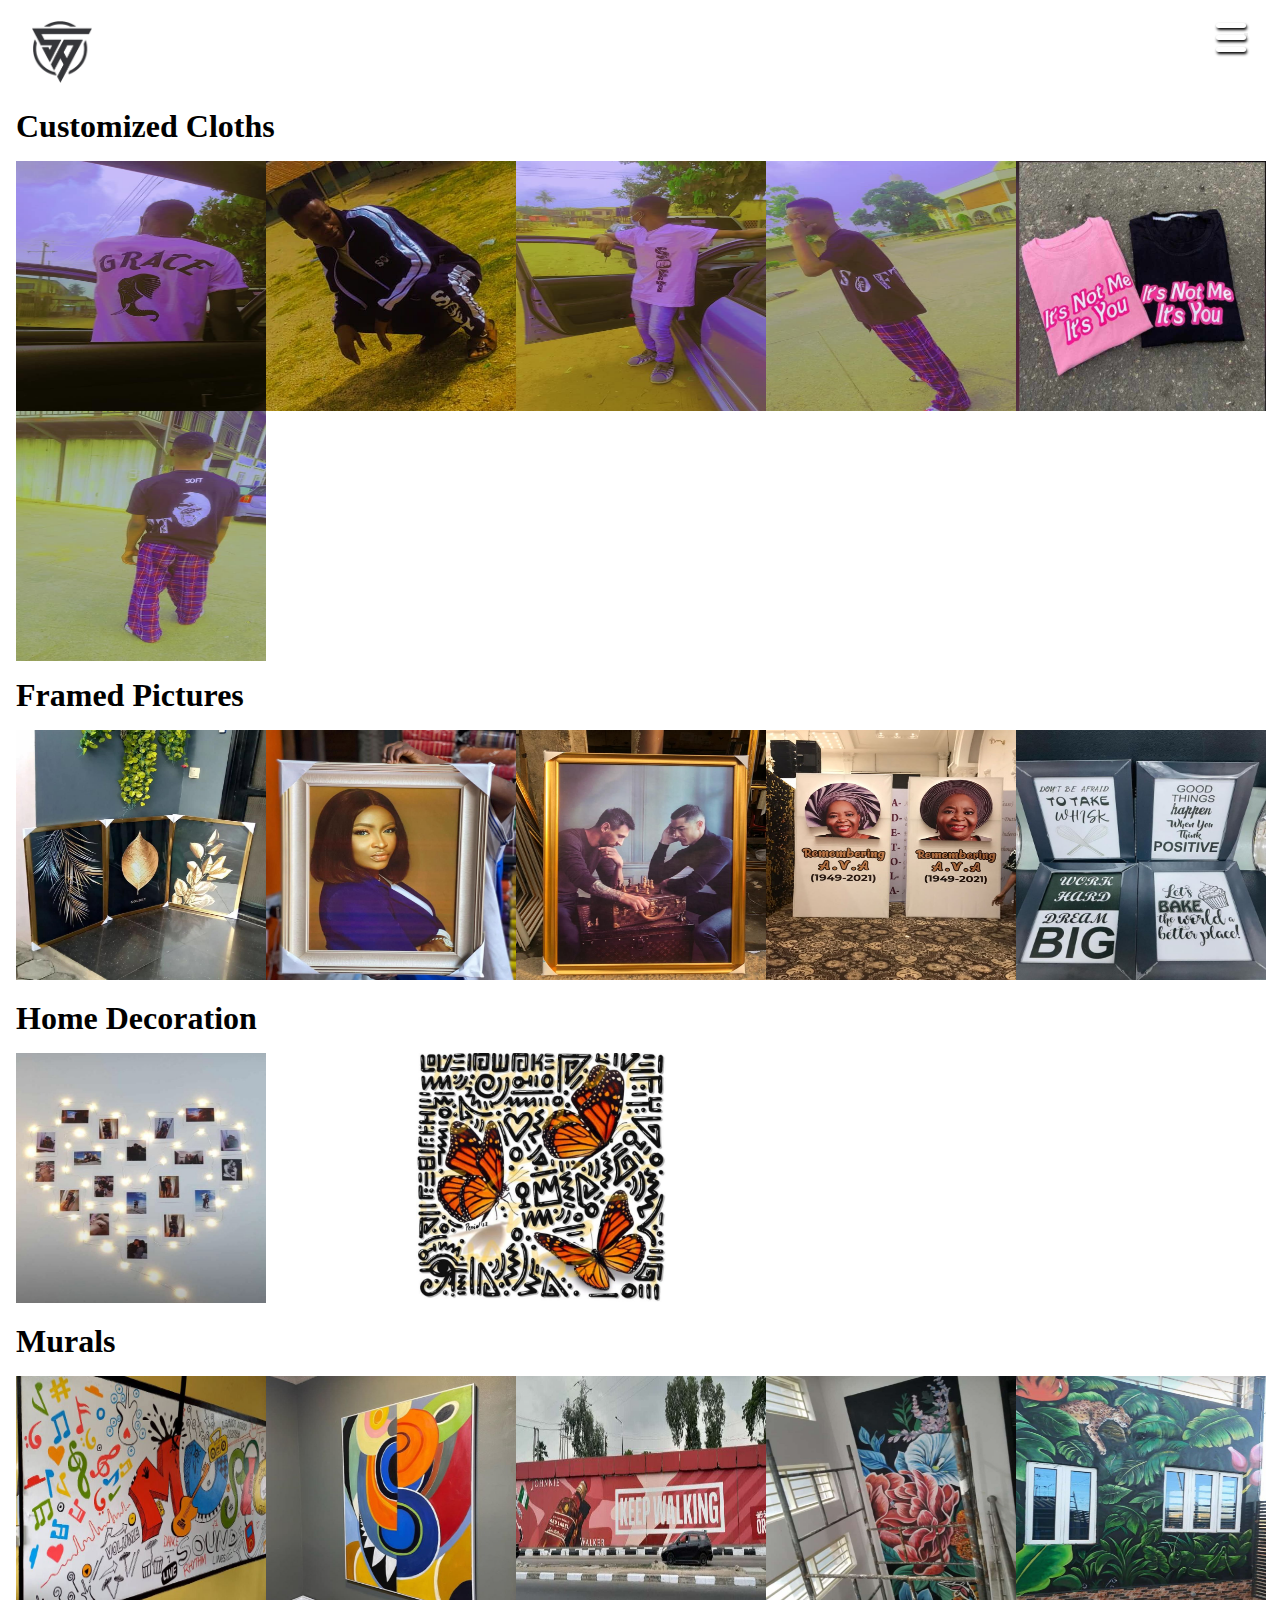
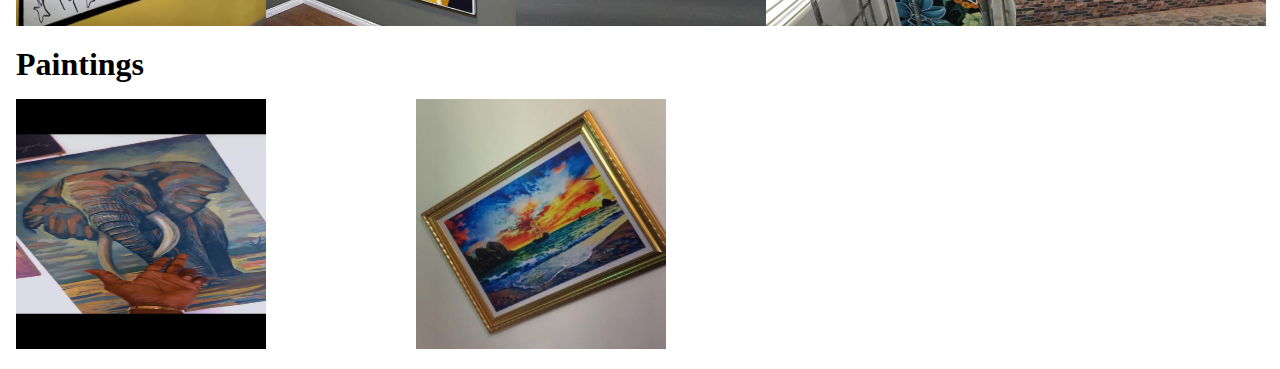
==== shop.html @ 71cc6d99 "Soft Art Landing Page" ====
<!DOCTYPE html>
<html lang="en">
<head>
    <meta charset="UTF-8">
    <meta name="viewport" content="width=device-width, initial-scale=1.0">
    <meta name="keywords" content="Soft art" />
    <meta name="description" content="An art landing page" />
    <meta name="author" content="Code Earl" />
    <link rel="stylesheet" href="https://cdn.jsdelivr.net/npm/@splidejs/splide@4.1.4/dist/css/splide.min.css">
    <link rel="stylesheet" href="style.css">
    <link rel="stylesheet" href="nav.css">
    <title>Shop</title>
</head>
<body>
    <header>
        <div class="nav-header">
            <a title="logo" href="index.html">
                <img src="/new-logo.png" class="logo" alt="" width="70px">
            </a>

            <nav>
                <button type="button" class="menu">
                    <span class="nav-icon"></span>
                </button>

            </nav>
        </div>
        <ul class="list">
            <li>
                <a href="index.html">drawings</a>
                </li>
                <li>
                <a href="cloth.html">customized cloths</a>
                </li>
                <li>
                <a href="frame.html">framed pictures</a>
                </li>
                <li>
                <a href="home-nav.css">home decorations</a>
                </li>
                <li>
                <a href="mural.html">murals</a>
                </li>
                <li>
                <a href="painting.html">paintings</a>
                </li>
                <li>
                <a href="projects.html">branded products</a>
                </li>
                <li>
                <a href="signage.html">signages</a>
                </li>
        </ul>
    </header>

    <div class="projects">
        <div class="cloths">
            <h1 class="title">Customized cloths</h1>

            <div class="gallery">
                <img class="demo" src="/Images/IMG-20230417-WA0059.jpg" alt="cloth" width="100%">
                    <img class="demo" src="/Images/IMG-20230417-WA0061.jpg" alt="cloth" width="100%">
                 
                    <img class="demo" src="/Images/IMG-20230417-WA0069.jpg" alt="cloth" width="100%">
                 
                    <img class="demo" src="/Images/IMG-20230417-WA0072.jpg" alt="cloth" width="100%">
                 
                    <img class="demo cursor" src="/Images/IMG-20230417-WA0075.jpg" width="100%"  alt="Cloth Customization">
               
                    <img class="demo cursor" src="/Images/IMG-20230417-WA0080.jpg" width="100%"  alt="Cloth Customization">
               
                    
            </div>
        </div>

        <div class="frames">
            <h1>Framed Pictures</h1>

        <div class="gallery">
            <div class="column">
                <img class="demo cursor" src="/Images/IMG-20230417-WA0074.jpg" width="100%" onclick="currentSlide(35)" alt="Picture Frame">
              </div>
              <div class="column">
                <img class="demo cursor" src="/Images/IMG-20230417-WA0079.jpg" width="100%" onclick="currentSlide(36)" alt="Picture Frame">
              </div>
              <div class="column">
                <img class="demo cursor" src="/Images/IMG-20230417-WA0081.jpg" width="100%" onclick="currentSlide(37)" alt="Picture Frame">
              </div>
              <div class="column">
                <img class="demo cursor" src="/Images/IMG-20230417-WA0082.jpg" width="100%" onclick="currentSlide(38)" alt="Picture Frame">
              </div>
              <div class="column">
                <img class="demo cursor" src="/Images/IMG-20230504-WA0015.jpg" width="100%" onclick="currentSlide(39)" alt="Picture Frame">
              </div>
              </div>
        </div>
        
        <div class="home">
            <h1>home decoration</h1>
            <div class="gallery">
                <div class="column">
                    <img class="demo cursor" src="/Images/IMG-20230504-WA0042.jpg" width="100%" onclick="currentSlide(15)" alt="Home Decoration">
                </div>
                <div class="column">
                    <img class="demo cursor" src="/Images/IMG-20230504-WA0045.jpg" width="100%" onclick="currentSlide(17)" alt="Home Decoration">
                </div>
            </div>
        </div>

        <div class="murals">
            <h1>Murals</h1>

        <div class="gallery">
            <div class="column">
                <img class="demo cursor" src="/Images/IMG-20230504-WA0026.jpg" width="100%" onclick="currentSlide(8)" alt="Mural">
              </div>
              <div class="column">
                <img class="demo cursor" src="/Images/IMG-20230504-WA0034.jpg" width="100%" onclick="currentSlide(9)" alt="Mural">
              </div>
              <div class="column">
                <img class="demo cursor" src="/Images/IMG-20230504-WA0036.jpg" width="100%" onclick="currentSlide(10)" alt="Mural">
              </div>
              <div class="column">
                <img class="demo cursor" src="/Images/IMG-20230504-WA0039.jpg" width="100%" onclick="currentSlide(11)" alt="Mural">
              </div>
              <div class="column">
                <img class="demo cursor" src="/Images/IMG-20230504-WA0040.jpg" width="100%" onclick="currentSlide(12)" alt="Mural">
              </div>
            </div>
        </div>

        </div>

        <div class="paint">
            <h1 class=title>Paintings</h1>

            <div class="gallery">
                <div class="column">
                    <img class="demo cursor" src="/Images/IMG-20230417-WA0062.jpg" width="100%" onclick="currentSlide(6)" alt="Painting">
                </div>
                <div class="column">
                <img class="demo cursor" src="/Images/IMG-20230417-WA0063.jpg" width="100%" onclick="currentSlide(7)" alt="Painting">
                </div>
            </div>
        </div>
    </div>

    <script src="https://cdn.jsdelivr.net/npm/@splidejs/splide@4.1.4/dist/js/splide.min.js"></script>
    <script src="app.js"></script>
</body>
</html>
---- style.css ----
*{
    margin: 0;
    padding: 0;
    box-sizing: border-box;
}
body{
    padding: 1rem;
}
ul{
    list-style: none;
}
a{
    text-decoration: none;
    color: black;
}
h1,h2,h3,h4,h5,h6,a,button{
    text-transform: capitalize;
}
.main{
    display: grid;
    gap: 1rem;
}
.text{
    margin: 1rem 0;
}
h1{
    font-size: 2rem;
    margin: 1rem 0;
}
.buttons{
    display: flex;
    gap: 10px;
    margin: 1rem 0;
}
.buttons .button{
    width: 100%;
    display: block;
    height: 35px;
    text-transform: uppercase;
    font-size: 16px;
    text-align: center;
    padding: 8px 0;
}
.buttons .button:first-child{
    background-color: black;
    color: white;
    border: 1px solid white;
}
.buttons .button:last-child{
    background-color: white;
    color: black;
    border: 1px solid black;
}
.gallery{
    display: grid;
}

@media screen and (min-width: 500px){
    .gallery{
        grid-template-columns: auto auto;
    }
}
@media screen and (min-width: 700px){
    .gallery{
        grid-template-columns: auto auto auto;
    }
    .gallery img, .galleryy .column img{
        width: 200px;
        height: 200px;
    }
    .main{
        grid-template-columns: 300px auto;
    }
}
@media screen and (min-width: 1000px){
    .gallery{
        grid-template-columns: auto auto auto auto auto;
    }
    .gallery img, .galleryy .column img{
        width: 180px;
        height: 200px;
    }
    .main{
        grid-template-columns: 500px auto;
    }
}
@media screen and (min-width: 1100px){
    .gallery{
        grid-template-columns: auto auto auto auto auto;
    }
    .gallery img, .galleryy .column img{
        width: 250px;
        height: 250px;
    }
}
---- nav.css ----
.nav-header{
    display: flex;
    justify-content: space-between;
    padding: 0.3rem 1rem;
}
.menu{
    cursor: pointer;
    position: relative;
}
.nav-icon, .nav-icon::before, .nav-icon::after{
    background-color: white;
    width: 30px;
    height: 5px;
    border-radius: 5px;
    position: absolute;
    transition: all 0.5s;
    right: 0;
    box-shadow: 1px 2px 3px black;
  }
  .nav-icon::before, .nav-icon::after{
      content: '';
  }
  .nav-icon::before {
      transform: translate(0, -12px);
    }
    
  .nav-icon::after {
      transform: translate(0, 12px);
   }
   .list{
    display: none;
}
.show{
    display: grid;
    grid-template-columns: auto auto;
    padding: 0.5rem;
    position: fixed;
    z-index: 20;
    width: 100%;
    background-color: rgb(17, 16, 16);
    box-shadow: 2px 2px 3px 1px black;
}
.show li a{
    color: white;
}
.show li{
    width: 70%;
    margin: auto;
    text-transform: capitalize;
    font-size: 1.15rem;
    padding: 0.2rem;
    border: 2px solid transparent;
    border-radius: .3rem;
}
.show li:hover, .listb li:hover{
    transform: scale(1.05);
    border: 1px solid white;
}
.nav-icon.active {
    background-color: transparent;
    transform: rotate(720deg)
  }
  .nav-icon.active::before {
    transform: translateX(0) rotate(45deg);
  }
  
  .nav-icon.active::after {
    transform: translateX(0) rotate(-45deg);
  }
.logo{
    width: 60px;
}
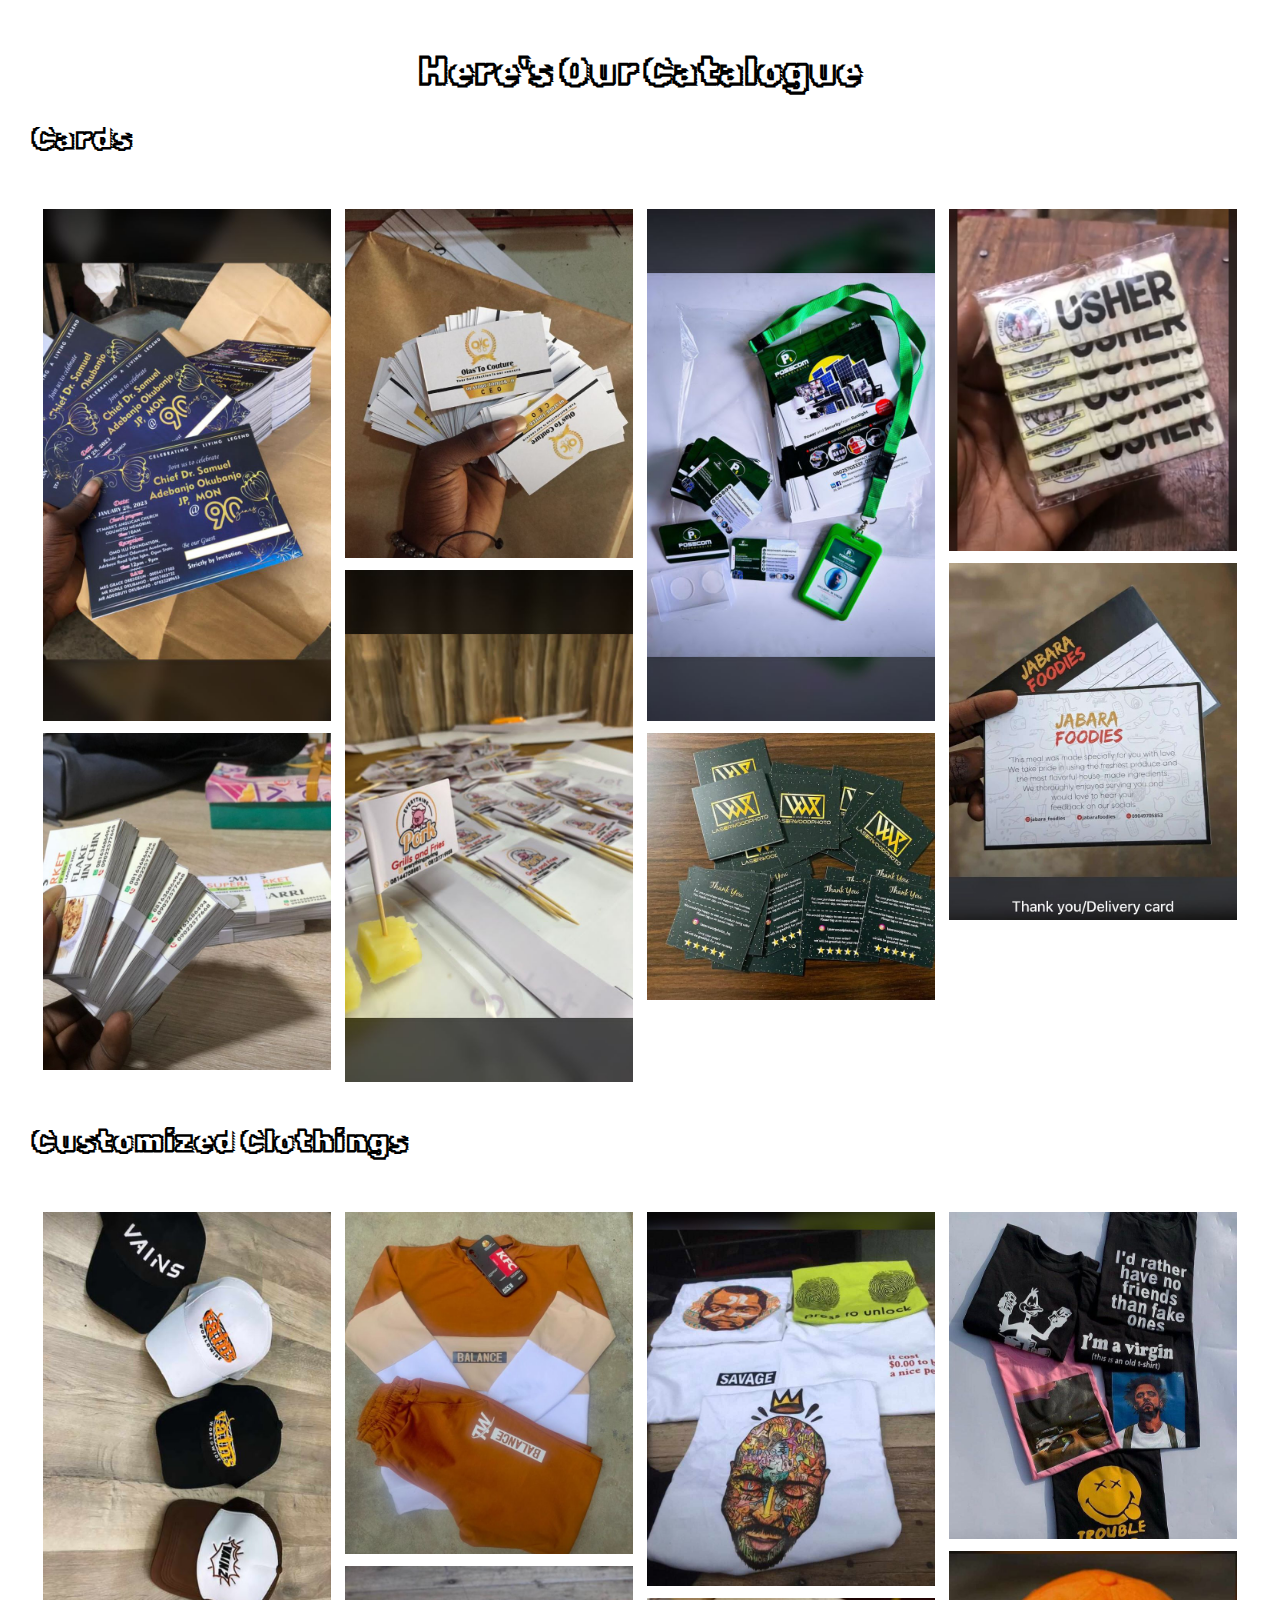
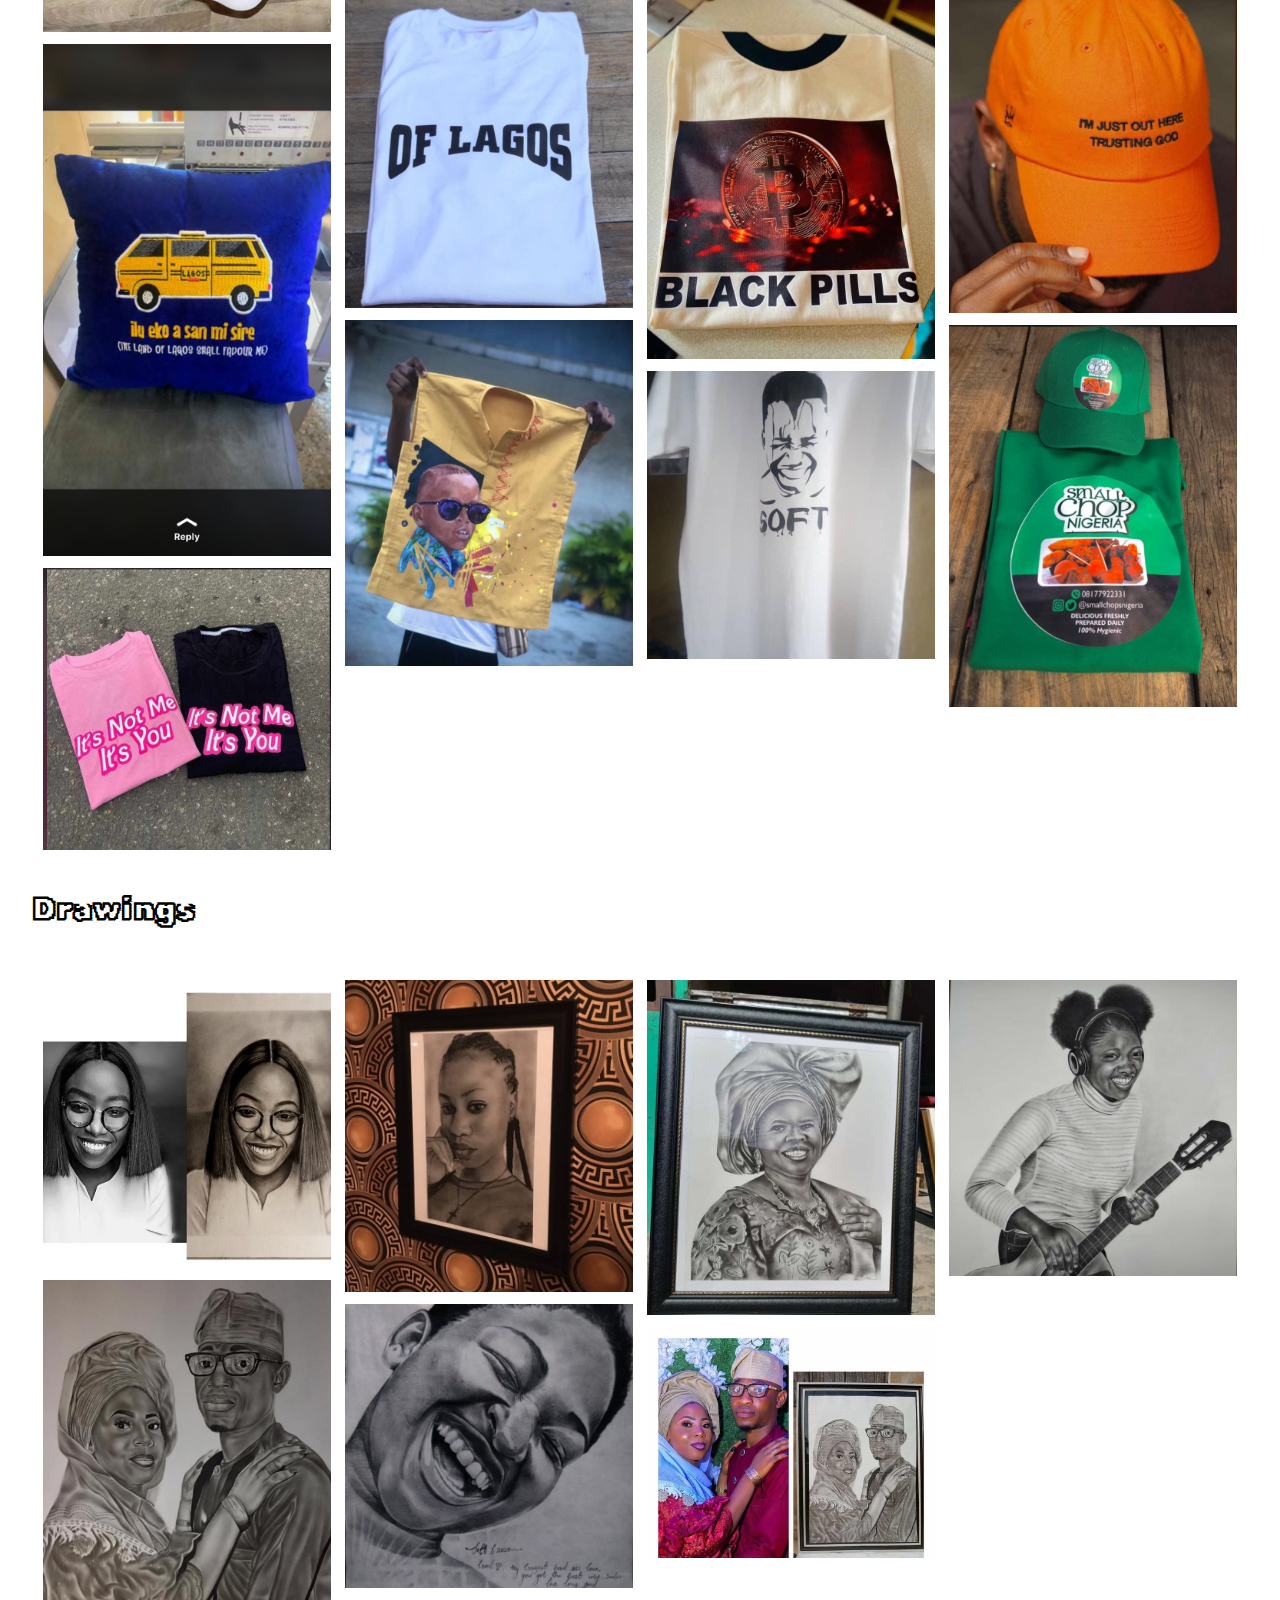
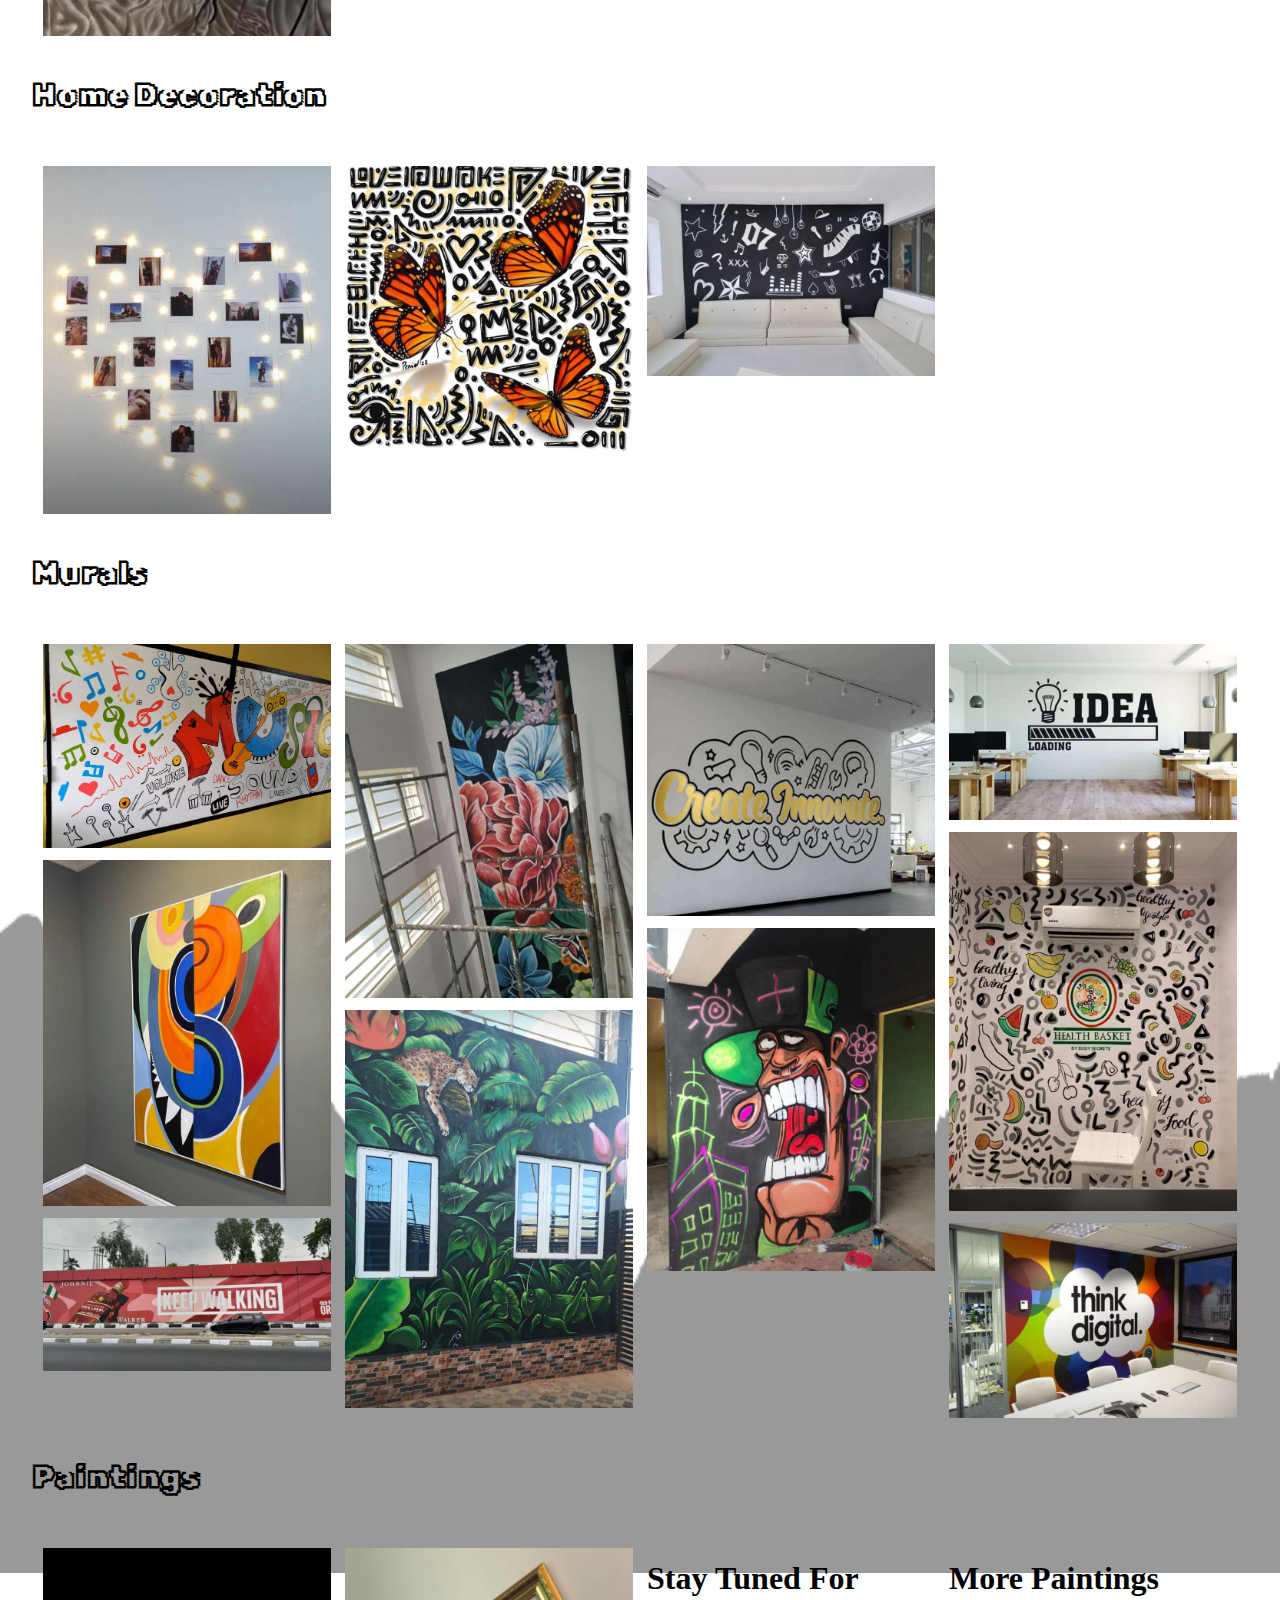
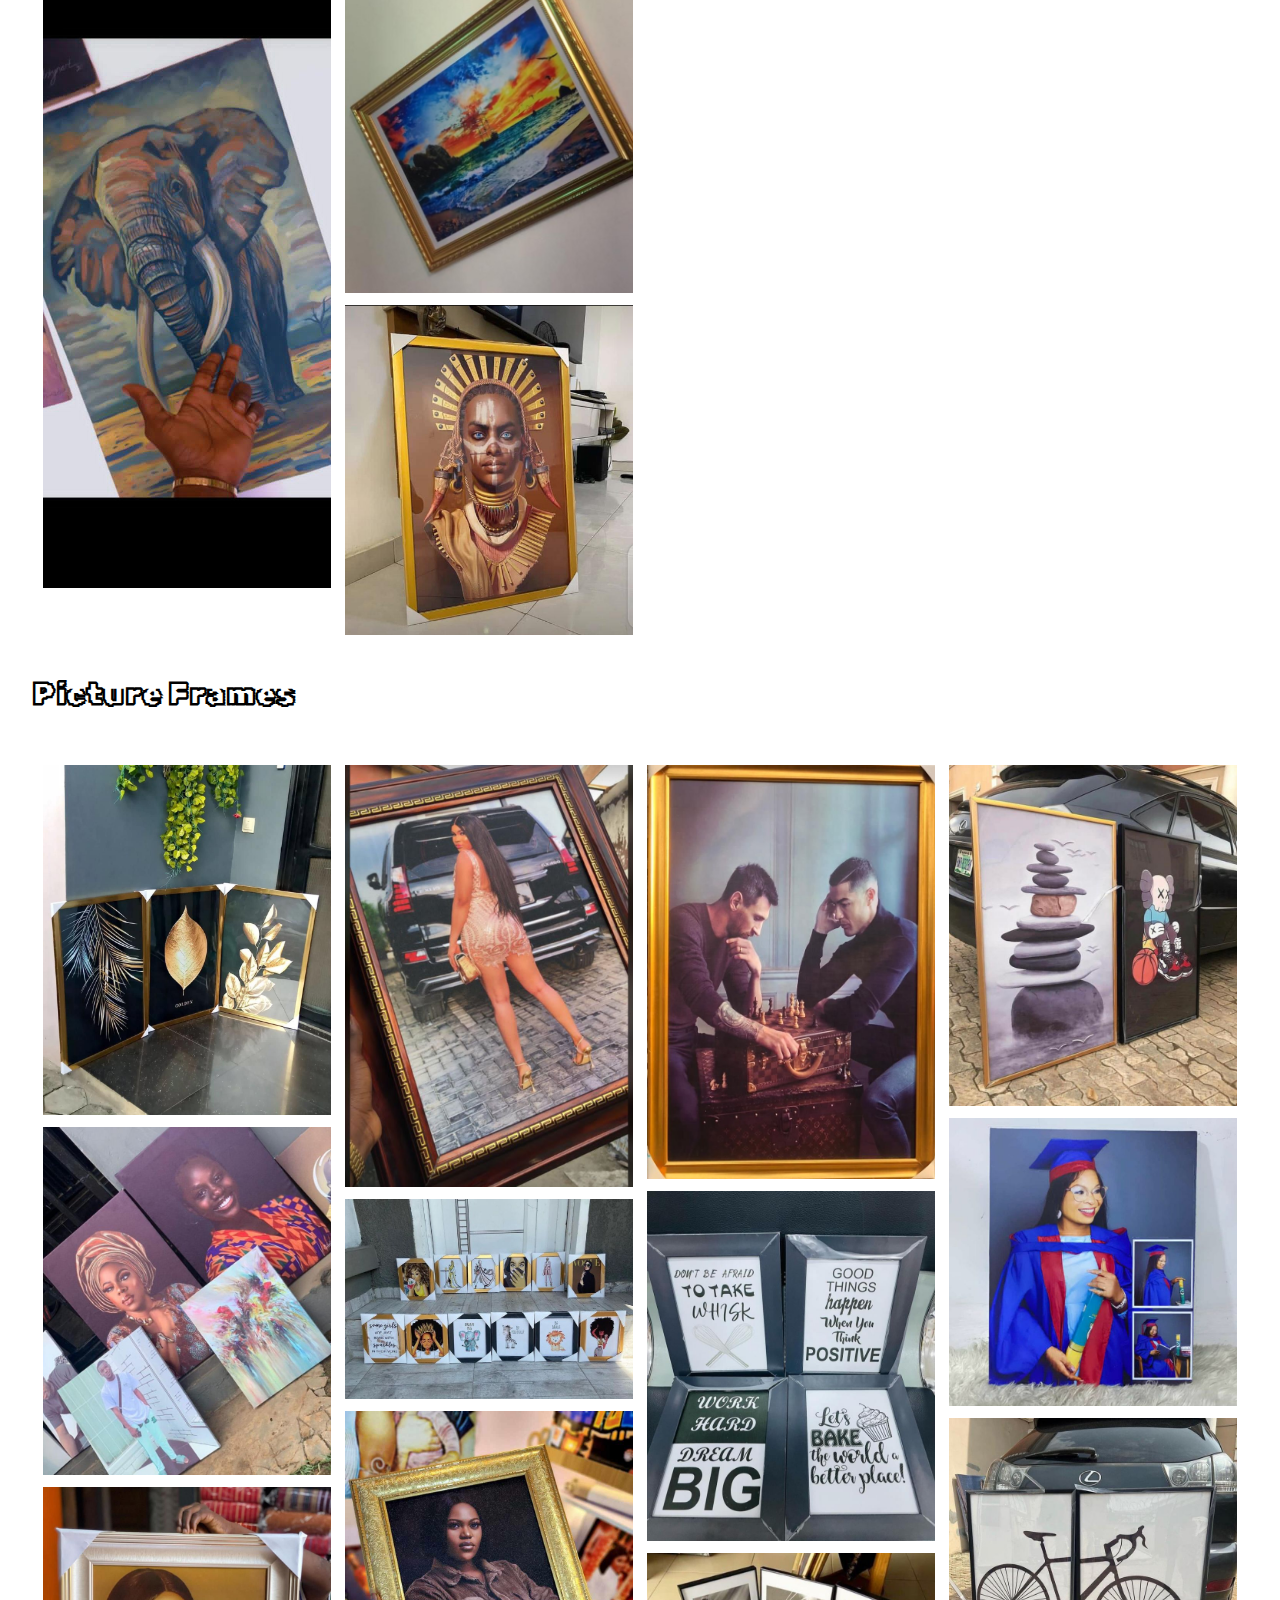
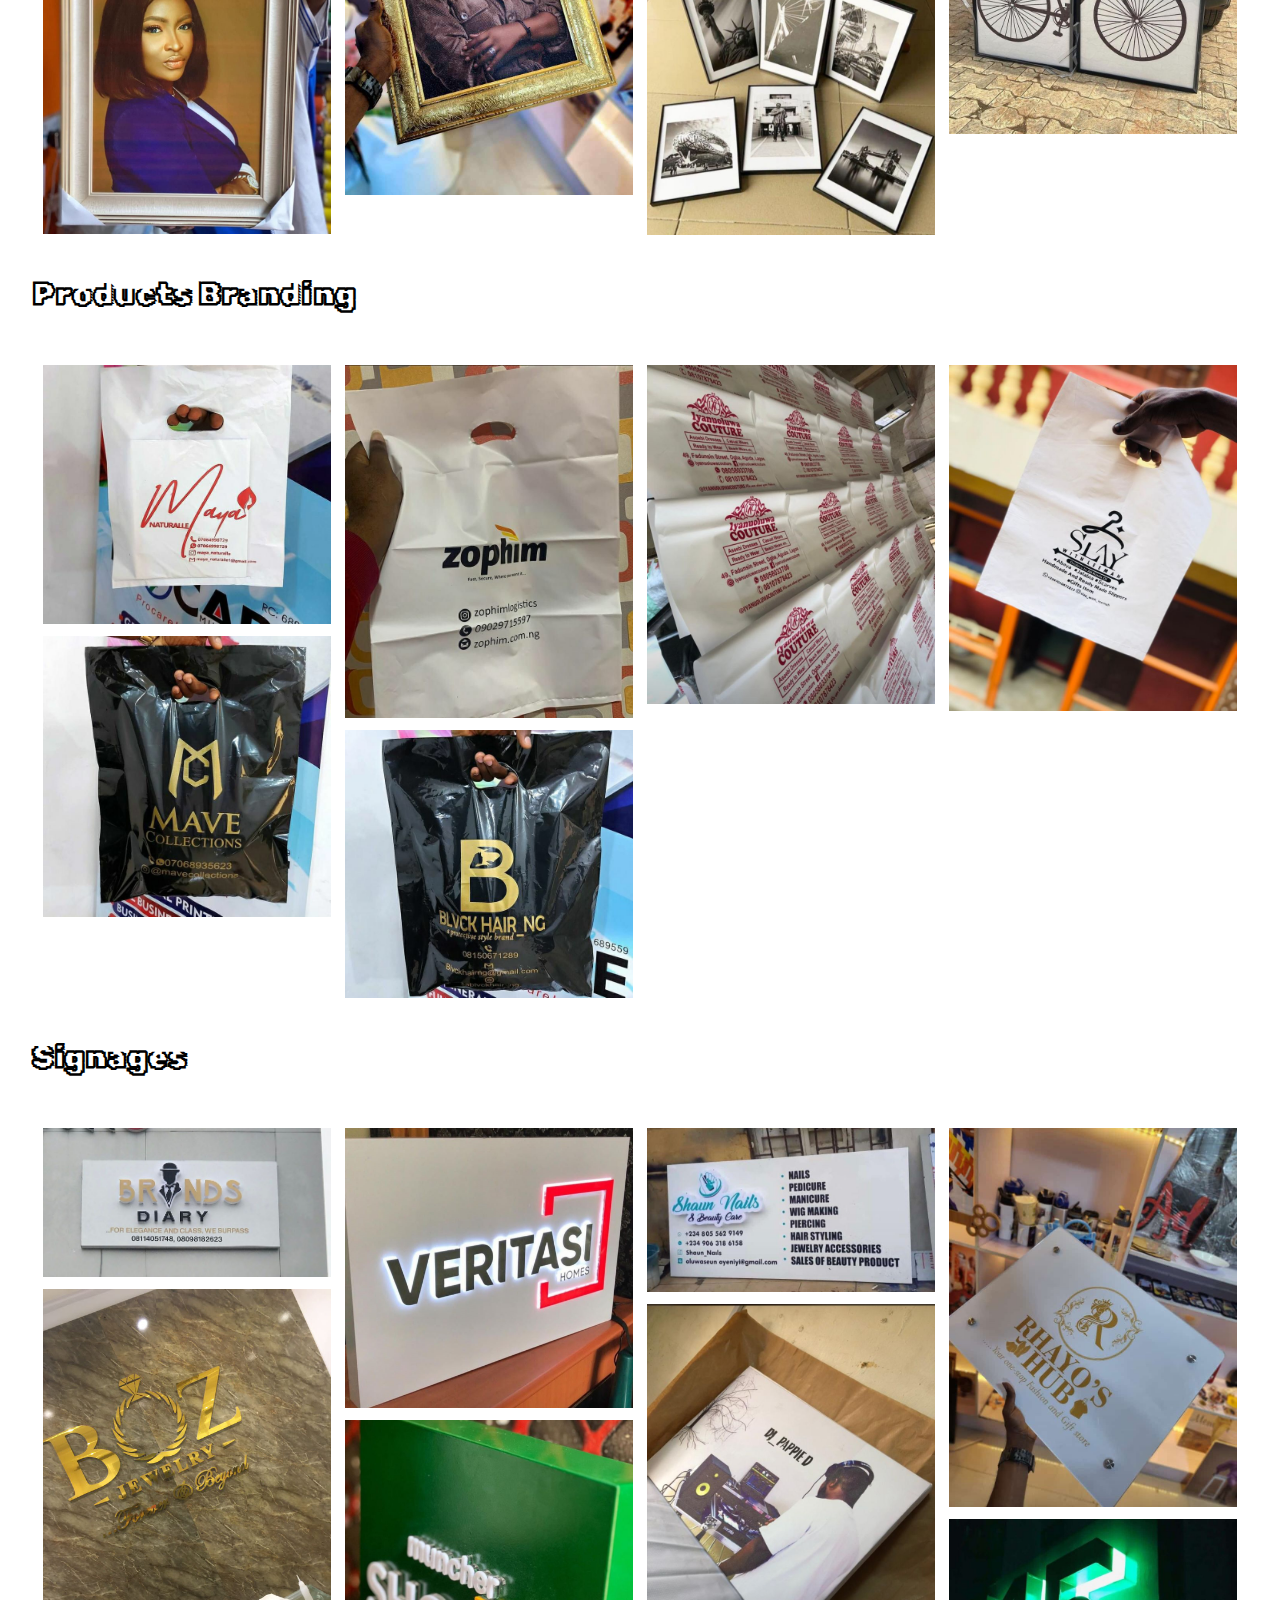
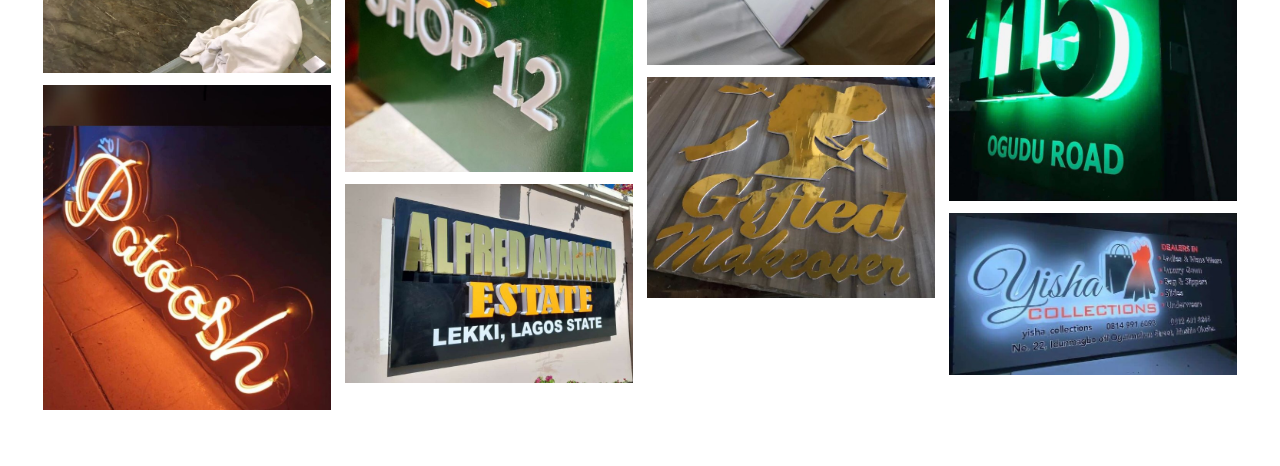
==== commit 1d032df1: "New design" ====
--- a/shop.html
+++ b/shop.html
@@ -7,145 +7,236 @@
     <meta name="description" content="An art landing page" />
     <meta name="author" content="Code Earl" />
     <link rel="stylesheet" href="https://cdn.jsdelivr.net/npm/@splidejs/splide@4.1.4/dist/css/splide.min.css">
+    <link rel="preconnect" href="https://fonts.googleapis.com">
+<link rel="preconnect" href="https://fonts.gstatic.com" crossorigin>
+<link href="https://fonts.googleapis.com/css2?family=Rubik+Iso&display=swap" rel="stylesheet">
     <link rel="stylesheet" href="style.css">
     <link rel="stylesheet" href="nav.css">
     <title>Shop</title>
 </head>
 <body>
-    <header>
-        <div class="nav-header">
-            <a title="logo" href="index.html">
-                <img src="/new-logo.png" class="logo" alt="" width="70px">
-            </a>
-
-            <nav>
-                <button type="button" class="menu">
-                    <span class="nav-icon"></span>
-                </button>
-
-            </nav>
-        </div>
-        <ul class="list">
-            <li>
-                <a href="index.html">drawings</a>
-                </li>
-                <li>
-                <a href="cloth.html">customized cloths</a>
-                </li>
-                <li>
-                <a href="frame.html">framed pictures</a>
-                </li>
-                <li>
-                <a href="home-nav.css">home decorations</a>
-                </li>
-                <li>
-                <a href="mural.html">murals</a>
-                </li>
-                <li>
-                <a href="painting.html">paintings</a>
-                </li>
-                <li>
-                <a href="projects.html">branded products</a>
-                </li>
-                <li>
-                <a href="signage.html">signages</a>
-                </li>
-        </ul>
-    </header>
+    <h1 class="title cen">Here's Our Catalogue</h1>
 
     <div class="projects">
         <div class="cloths">
-            <h1 class="title">Customized cloths</h1>
-
-            <div class="gallery">
-                <img class="demo" src="/Images/IMG-20230417-WA0059.jpg" alt="cloth" width="100%">
-                    <img class="demo" src="/Images/IMG-20230417-WA0061.jpg" alt="cloth" width="100%">
-                 
-                    <img class="demo" src="/Images/IMG-20230417-WA0069.jpg" alt="cloth" width="100%">
-                 
-                    <img class="demo" src="/Images/IMG-20230417-WA0072.jpg" alt="cloth" width="100%">
-                 
-                    <img class="demo cursor" src="/Images/IMG-20230417-WA0075.jpg" width="100%"  alt="Cloth Customization">
-               
-                    <img class="demo cursor" src="/Images/IMG-20230417-WA0080.jpg" width="100%"  alt="Cloth Customization">
-               
+            <h1 class="title">Cards</h1>
+
+            <div class="gallery">
+                <div class="column">
+                    <img class="demo" src="/Images/c3.jpg" alt="cloth" width="100%">
+                    <img class="demo" src="/Images/c2.jpg" alt="cloth" width="100%">
+                </div>
+                <div class="column">
+                    <img class="demo" src="/Images/c.jpg" alt="cloth" width="100%">
+                    <img class="demo" src="/Images/c4.jpg" alt="cloth" width="100%">
+                </div>
+                <div class="column">
+                    <img class="demo cursor" src="/Images/c7.jpg" alt="cloth" width="100%">
+                    <img class="demo cursor" src="/Images/c6.jpg" width="100%"  alt="Cloth Customization">
+                </div>
+                <div class="column">
+                    <img class="demo cursor" src="/Images/c5.jpg" width="100%"  alt="Cloth Customization">
+                    <img class="demo cursor" src="/Images/c8.jpg" width="100%"  alt="Cloth Customization">  
+                </div>
+            </div>
+        </div>
+
+        <div class="cloths">
+            <h1 class="title">Customized clothings</h1>
+
+            <div class="gallery">
+                <div class="column">
+                    <img class="demo" src="/Images/cc10.jpg" alt="cloth" width="100%">
+                    <img class="demo" src="/Images/cc13.jpg" alt="cloth" width="100%">
+                    <img class="demo" src="/Images/cc5.jpg" alt="cloth" width="100%">
+                </div>
+                <div class="column">
+                    <img class="demo" src="/Images/cc15.jpg" alt="cloth" width="100%">
+                    <img class="demo" src="/Images/cc16.jpg" alt="cloth" width="100%">
+                    <img class="demo" src="/Images/cc17.jpg" alt="cloth" width="100%">    
+                </div>
+                <div class="column">
+                    <img class="demo" src="/Images/cc18.jpg" alt="cloth" width="100%">
+                    <img class="demo" src="/Images/cc19.jpg" alt="cloth" width="100%">
+                    <img class="demo" src="/Images/cc3.jpg" alt="cloth" width="100%">
+                </div>
+                <div class="column">
+                    <img class="demo" src="/Images/cc14.jpg" alt="cloth" width="100%">
+                    <img class="demo cursor" src="/Images/cc8.jpg" width="100%"  alt="Cloth Customization">
+                    <img class="demo cursor" src="/Images/cc9.jpg" width="100%"  alt="Cloth Customization">    
+                </div>
+            </div>
+        </div>
+
+        <div class="cloths">
+            <h1 class="title">Drawings</h1>
+
+            <div class="gallery">
+                <div class="column">
+                    <img class="demo" src="/Images/d.jpg" alt="cloth" width="100%">
+                    <img class="demo" src="/Images/d2.jpg" alt="cloth" width="100%">
+                </div>
+                <div class="column">
+                    <img class="demo" src="/Images/d3.jpg" alt="cloth" width="100%">
+                    <img class="demo" src="/Images/d4.jpg" alt="cloth" width="100%">
+
+                </div>
+                <div class="column">
+                    <img class="demo cursor" src="/Images/d5.jpg" alt="cloth" width="100%">
+                    <img class="demo cursor" src="/Images/d6.jpg" width="100%"  alt="Cloth Customization">
+                </div>
+                <div class="column">
+                    <img class="demo cursor" src="/Images/d7.jpg" width="100%"  alt="Cloth Customization">
+                </div>
+            </div>
+        </div>
+
+        <div class="home">
+            <h1 class="title">home decoration</h1>
+            <div class="gallery">
+                <div class="column">
+                    <img class="demo cursor" src="/Images/h.jpg" width="100%" onclick="currentSlide(15)" alt="Home Decoration">
+                </div>
+                <div class="column">   
+                    <img class="demo cursor" src="/Images/h2.jpg" width="100%" onclick="currentSlide(17)" alt="Home Decoration">
+                </div>
+                <div class="column">   
+                    <img class="demo cursor" src="/Images/h4.jpg" width="100%" onclick="currentSlide(17)" alt="Home Decoration">
+                </div>
+            </div>
+        </div>
+
+        <div class="murals">
+            <h1 class="title">Murals</h1>
+
+            <div class="gallery">
+                <div class="column">
+                    <img class="demo cursor" src="/Images/m.jpg" width="100%" onclick="currentSlide(8)" alt="Mural">
+                    <img class="demo cursor" src="/Images/m2.jpg" width="100%" onclick="currentSlide(9)" alt="Mural">
+                    <img class="demo cursor" src="/Images/m3.jpg" width="100%" onclick="currentSlide(10)" alt="Mural">
+                </div>
+                <div class="column">
+                    <img class="demo cursor" src="/Images/m4.jpg" width="100%" onclick="currentSlide(10)" alt="Mural">
+                    <img class="demo cursor" src="/Images/m5.jpg" width="100%" onclick="currentSlide(10)" alt="Mural">
                     
+                </div>
+                <div class="column">
+                    <img class="demo cursor" src="/Images/m10.jpg" width="100%" onclick="currentSlide(11)" alt="Mural">
+                    <img class="demo cursor" src="/Images/m6.jpg" width="100%" onclick="currentSlide(11)" alt="Mural">
+                </div>
+                <div class="column">
+                    <img class="demo cursor" src="/Images/m9.jpg" width="100%" onclick="currentSlide(11)" alt="Mural">
+                    <img class="demo cursor" src="/Images/m7.jpg" width="100%" onclick="currentSlide(11)" alt="Mural">
+                    <img class="demo cursor" src="/Images//m8.jpg" width="100%" onclick="currentSlide(12)" alt="Mural">
+                    
+                </div>
+            </div>
+
+        </div>
+        
+        <div class="paint">
+            <h1 class="title">Paintings</h1>
+
+            <div class="gallery">
+                <div class="column">
+                    <img class="demo cursor" src="/Images/p1.jpg" width="100%" onclick="currentSlide(6)" alt="Painting">
+                </div>
+                <div class="column">
+                    <img class="demo cursor" src="/Images/p2.jpg" width="100%" onclick="currentSlide(7)" alt="Painting">
+                    <img class="demo cursor" src="/Images/d8.png" width="100%" onclick="currentSlide(7)" alt="Painting">
+                </div>
+                <div class="column">
+                    <h1>Stay tuned for </h1>
+                </div>
+                <div class="column">
+                    <h1>more paintings</h1>
+                </div>
             </div>
         </div>
 
         <div class="frames">
-            <h1>Framed Pictures</h1>
+            <h1 class="title">Picture Frames</h1>
 
         <div class="gallery">
             <div class="column">
-                <img class="demo cursor" src="/Images/IMG-20230417-WA0074.jpg" width="100%" onclick="currentSlide(35)" alt="Picture Frame">
-              </div>
-              <div class="column">
-                <img class="demo cursor" src="/Images/IMG-20230417-WA0079.jpg" width="100%" onclick="currentSlide(36)" alt="Picture Frame">
-              </div>
-              <div class="column">
-                <img class="demo cursor" src="/Images/IMG-20230417-WA0081.jpg" width="100%" onclick="currentSlide(37)" alt="Picture Frame">
-              </div>
-              <div class="column">
-                <img class="demo cursor" src="/Images/IMG-20230417-WA0082.jpg" width="100%" onclick="currentSlide(38)" alt="Picture Frame">
-              </div>
-              <div class="column">
-                <img class="demo cursor" src="/Images/IMG-20230504-WA0015.jpg" width="100%" onclick="currentSlide(39)" alt="Picture Frame">
-              </div>
-              </div>
-        </div>
-        
+                <img class="demo cursor" src="/Images/fp.jpg" width="100%" onclick="currentSlide(35)" alt="Picture Frame">
+                <img class="demo cursor" src="/Images/fp5.jpg" width="100%" onclick="currentSlide(36)" alt="Picture Frame">
+                <img class="demo cursor" src="/Images/fp2.jpg" width="100%" onclick="currentSlide(37)" alt="Picture Frame">
+            </div>
+            <div class="column">
+                <img class="demo cursor" src="/Images/fp9.jpg" width="100%" onclick="currentSlide(37)" alt="Picture Frame">
+                <img class="demo cursor" src="/Images/fp12.jpg" width="100%" onclick="currentSlide(37)" alt="Picture Frame">
+                <img class="demo cursor" src="/Images/fp10.jpg" width="100%" onclick="currentSlide(37)" alt="Picture Frame">
+
+            </div>
+            <div class="column"> 
+            <img class="demo cursor" src="/Images/fp3.jpg" width="100%" onclick="currentSlide(38)" alt="Picture Frame">
+            <img class="demo cursor" src="/Images/fp4.jpg" width="100%" onclick="currentSlide(39)" alt="Picture Frame">
+            <img class="demo cursor" src="/Images/fp11.jpg" width="100%" onclick="currentSlide(39)" alt="Picture Frame">
+            </div>
+            <div class="column">
+            <img class="demo cursor" src="/Images/fp6.jpg" width="100%" onclick="currentSlide(39)" alt="Picture Frame">
+            <img class="demo cursor" src="/Images/fp7.jpg" width="100%" onclick="currentSlide(39)" alt="Picture Frame">
+            <img class="demo cursor" src="/Images/fp8.jpg" width="100%" onclick="currentSlide(39)" alt="Picture Frame">
+
+            </div>
+        </div>
+
         <div class="home">
-            <h1>home decoration</h1>
-            <div class="gallery">
-                <div class="column">
-                    <img class="demo cursor" src="/Images/IMG-20230504-WA0042.jpg" width="100%" onclick="currentSlide(15)" alt="Home Decoration">
-                </div>
-                <div class="column">
-                    <img class="demo cursor" src="/Images/IMG-20230504-WA0045.jpg" width="100%" onclick="currentSlide(17)" alt="Home Decoration">
-                </div>
-            </div>
-        </div>
-
-        <div class="murals">
-            <h1>Murals</h1>
+            <h1 class="title">Products Branding</h1>
+            <div class="gallery">
+                <div class="column">
+                    <img class="demo cursor" src="/Images/pb.jpg" width="100%" onclick="currentSlide(15)" alt="Home Decoration">   
+                    <img class="demo cursor" src="/Images/pb1.jpg" width="100%" onclick="currentSlide(17)" alt="Home Decoration">
+                </div>
+                <div class="column">
+                    <img class="demo cursor" src="/Images/pb2.jpg" width="100%" onclick="currentSlide(17)" alt="Home Decoration">
+                    <img class="demo cursor" src="/Images/pb3.jpg" width="100%" onclick="currentSlide(17)" alt="Home Decoration">
+                </div>
+                <div class="column">   
+                    <img class="demo cursor" src="/Images/pb4.jpg" width="100%" onclick="currentSlide(17)" alt="Home Decoration">
+                </div>
+                <div class="column">
+                    <img class="demo cursor" src="/Images/pb5.jpg" width="100%" onclick="currentSlide(17)" alt="Home Decoration">
+                </div>
+            </div>
+        </div>
+
+        <div class="home">
+            <h1 class="title">Signages</h1>
 
         <div class="gallery">
             <div class="column">
-                <img class="demo cursor" src="/Images/IMG-20230504-WA0026.jpg" width="100%" onclick="currentSlide(8)" alt="Mural">
-              </div>
-              <div class="column">
-                <img class="demo cursor" src="/Images/IMG-20230504-WA0034.jpg" width="100%" onclick="currentSlide(9)" alt="Mural">
-              </div>
-              <div class="column">
-                <img class="demo cursor" src="/Images/IMG-20230504-WA0036.jpg" width="100%" onclick="currentSlide(10)" alt="Mural">
-              </div>
-              <div class="column">
-                <img class="demo cursor" src="/Images/IMG-20230504-WA0039.jpg" width="100%" onclick="currentSlide(11)" alt="Mural">
-              </div>
-              <div class="column">
-                <img class="demo cursor" src="/Images/IMG-20230504-WA0040.jpg" width="100%" onclick="currentSlide(12)" alt="Mural">
-              </div>
-            </div>
-        </div>
-
-        </div>
-
-        <div class="paint">
-            <h1 class=title>Paintings</h1>
-
-            <div class="gallery">
-                <div class="column">
-                    <img class="demo cursor" src="/Images/IMG-20230417-WA0062.jpg" width="100%" onclick="currentSlide(6)" alt="Painting">
-                </div>
-                <div class="column">
-                <img class="demo cursor" src="/Images/IMG-20230417-WA0063.jpg" width="100%" onclick="currentSlide(7)" alt="Painting">
-                </div>
-            </div>
-        </div>
+                <img class="demo cursor" src="/Images/s.jpg" width="100%" onclick="currentSlide(35)" alt="Picture Frame">
+                <img class="demo cursor" src="/Images/s2.jpg" width="100%" onclick="currentSlide(36)" alt="Picture Frame">
+                <img class="demo cursor" src="/Images/s4.jpg" width="100%" onclick="currentSlide(37)" alt="Picture Frame">
+            </div>
+
+            <div class="column">
+                <img class="demo cursor" src="/Images/s3.jpg" width="100%" onclick="currentSlide(37)" alt="Picture Frame">
+                <img class="demo cursor" src="/Images/s12.jpg" width="100%" onclick="currentSlide(37)" alt="Picture Frame">
+                <img class="demo cursor" src="/Images/s10.jpg" width="100%" onclick="currentSlide(37)" alt="Picture Frame">
+            </div>
+
+            <div class="column"> 
+                <img class="demo cursor" src="/Images/s13.jpg" width="100%" onclick="currentSlide(38)" alt="Picture Frame">
+                <img class="demo cursor" src="/Images/s14.jpg" width="100%" onclick="currentSlide(39)" alt="Picture Frame">
+                <img class="demo cursor" src="/Images/s16.jpg" width="100%" onclick="currentSlide(39)" alt="Picture Frame">
+            </div>
+
+            <div class="column">
+                <img class="demo cursor" src="/Images/s17.jpg" width="100%" onclick="currentSlide(39)" alt="Picture Frame">
+                <img class="demo cursor" src="/Images/s5.jpg" width="100%" onclick="currentSlide(39)" alt="Picture Frame">
+                <img class="demo cursor" src="/Images/s6.jpg" width="100%" onclick="currentSlide(39)" alt="Picture Frame">
+            </div>
+            
+        </div>
+
+        <!-- <img src="/Images/Animated Shape.svg" alt=""> -->
     </div>
 
     <script src="https://cdn.jsdelivr.net/npm/@splidejs/splide@4.1.4/dist/js/splide.min.js"></script>
+    <script src="../GSAP/gsap-public/src/all.js"></script>
     <script src="app.js"></script>
 </body>
 </html>--- a/style.css
+++ b/style.css
@@ -4,7 +4,20 @@
     box-sizing: border-box;
 }
 body{
-    padding: 1rem;
+    padding: 1.5rem 2rem;
+    background-image: url(/mbg.png);
+    background-size: 100% 120vh;
+    background-repeat: no-repeat;
+    background-position: center;
+    background-color: rgba(255,255,255,0.6);
+    background-blend-mode: lighten;
+}
+.banner{
+    text-align: center;
+}
+.cen{
+    text-align: center;
+    font-size: 2.5rem;
 }
 ul{
     list-style: none;
@@ -16,16 +29,15 @@
 h1,h2,h3,h4,h5,h6,a,button{
     text-transform: capitalize;
 }
-.main{
-    display: grid;
-    gap: 1rem;
-}
 .text{
     margin: 1rem 0;
 }
 h1{
     font-size: 2rem;
-    margin: 1rem 0;
+    margin: 1.5rem 0;
+}
+.banner h1{
+    margin: 0;
 }
 .buttons{
     display: flex;
@@ -51,45 +63,81 @@
     color: black;
     border: 1px solid black;
 }
+.buttons .button:hover{
+    background-color: rgb(182, 137, 24);
+    color:rgb(253, 253, 253)
+}
 .gallery{
-    display: grid;
+    display: -ms-flexbox;
+    display: flex;
+    -ms-flex-wrap: wrap;
+    flex-wrap: wrap;
+    padding: 0 4px;
 }
-
-@media screen and (min-width: 500px){
-    .gallery{
-        grid-template-columns: auto auto;
+.column {
+    -ms-flex: 25%;
+    flex: 25%;
+    max-width: 25%;
+    padding: 0 7px;
+}
+.splide__list{
+    height: 400px;
+}
+.column img {
+    margin-top: 12px;
+    vertical-align: middle;
+    width: 100%;
+    object-fit: cover;
+}
+.clohs, .home, .murals, .paint, .frames{
+    margin: 3rem 0 3rem 0;
+}
+div:not(.project), div:not(.column){
+    margin: 1rem 0;
+}
+.title,.banner h1{
+    font-family: 'Rubik Iso', cursive;
+}
+@media screen and (max-width: 600px) {
+    .column {
+      -ms-flex: 100%;
+      flex: 100%;
+      max-width: 100%;
     }
 }
-@media screen and (min-width: 700px){
-    .gallery{
-        grid-template-columns: auto auto auto;
+@media screen and (max-width: 760px) {
+
+    .column {
+      -ms-flex: 50%;
+      flex: 50%;
+      max-width: 50%;
     }
-    .gallery img, .galleryy .column img{
-        width: 200px;
-        height: 200px;
+    body {
+       padding: 1rem;
     }
-    .main{
-        grid-template-columns: 300px auto;
+    .column{
+        padding: 0 4px;
+    }
+    .column img {
+        margin-top: 8px;
     }
 }
-@media screen and (min-width: 1000px){
-    .gallery{
-        grid-template-columns: auto auto auto auto auto;
-    }
-    .gallery img, .galleryy .column img{
-        width: 180px;
-        height: 200px;
-    }
-    .main{
-        grid-template-columns: 500px auto;
+@media screen and (min-width: 700px) {
+    .main {
+        display:flex;
+        gap: 40px;
+      }
+    .splide{
+        width: 900px;
     }
 }
-@media screen and (min-width: 1100px){
-    .gallery{
-        grid-template-columns: auto auto auto auto auto;
-    }
-    .gallery img, .galleryy .column img{
-        width: 250px;
-        height: 250px;
+@media screen and (min-width: 700px) {
+    .main {
+        display:flex;
+        gap: 50px;
+      }
+    .splide{
+        width: 800px;
+        height: 450px;
     }
 }--- a/nav.css
+++ b/nav.css
@@ -1,72 +1,19 @@
-.nav-header{
+header{
     display: flex;
     justify-content: space-between;
-    padding: 0.3rem 1rem;
+    padding: 0rem 1rem;
+    align-items: center;
 }
-.menu{
-    cursor: pointer;
-    position: relative;
+.all-header{
+box-shadow: 1px 0px 3px black;
 }
-.nav-icon, .nav-icon::before, .nav-icon::after{
-    background-color: white;
+.icons{
+    display: flex;
+    gap: 20px;
+}
+.soc{
     width: 30px;
-    height: 5px;
-    border-radius: 5px;
-    position: absolute;
-    transition: all 0.5s;
-    right: 0;
-    box-shadow: 1px 2px 3px black;
-  }
-  .nav-icon::before, .nav-icon::after{
-      content: '';
-  }
-  .nav-icon::before {
-      transform: translate(0, -12px);
-    }
-    
-  .nav-icon::after {
-      transform: translate(0, 12px);
-   }
-   .list{
-    display: none;
 }
-.show{
-    display: grid;
-    grid-template-columns: auto auto;
-    padding: 0.5rem;
-    position: fixed;
-    z-index: 20;
-    width: 100%;
-    background-color: rgb(17, 16, 16);
-    box-shadow: 2px 2px 3px 1px black;
-}
-.show li a{
-    color: white;
-}
-.show li{
-    width: 70%;
-    margin: auto;
-    text-transform: capitalize;
-    font-size: 1.15rem;
-    padding: 0.2rem;
-    border: 2px solid transparent;
-    border-radius: .3rem;
-}
-.show li:hover, .listb li:hover{
-    transform: scale(1.05);
-    border: 1px solid white;
-}
-.nav-icon.active {
-    background-color: transparent;
-    transform: rotate(720deg)
-  }
-  .nav-icon.active::before {
-    transform: translateX(0) rotate(45deg);
-  }
-  
-  .nav-icon.active::after {
-    transform: translateX(0) rotate(-45deg);
-  }
-.logo{
-    width: 60px;
+.soc:hover{
+    fill: goldenrod;
 }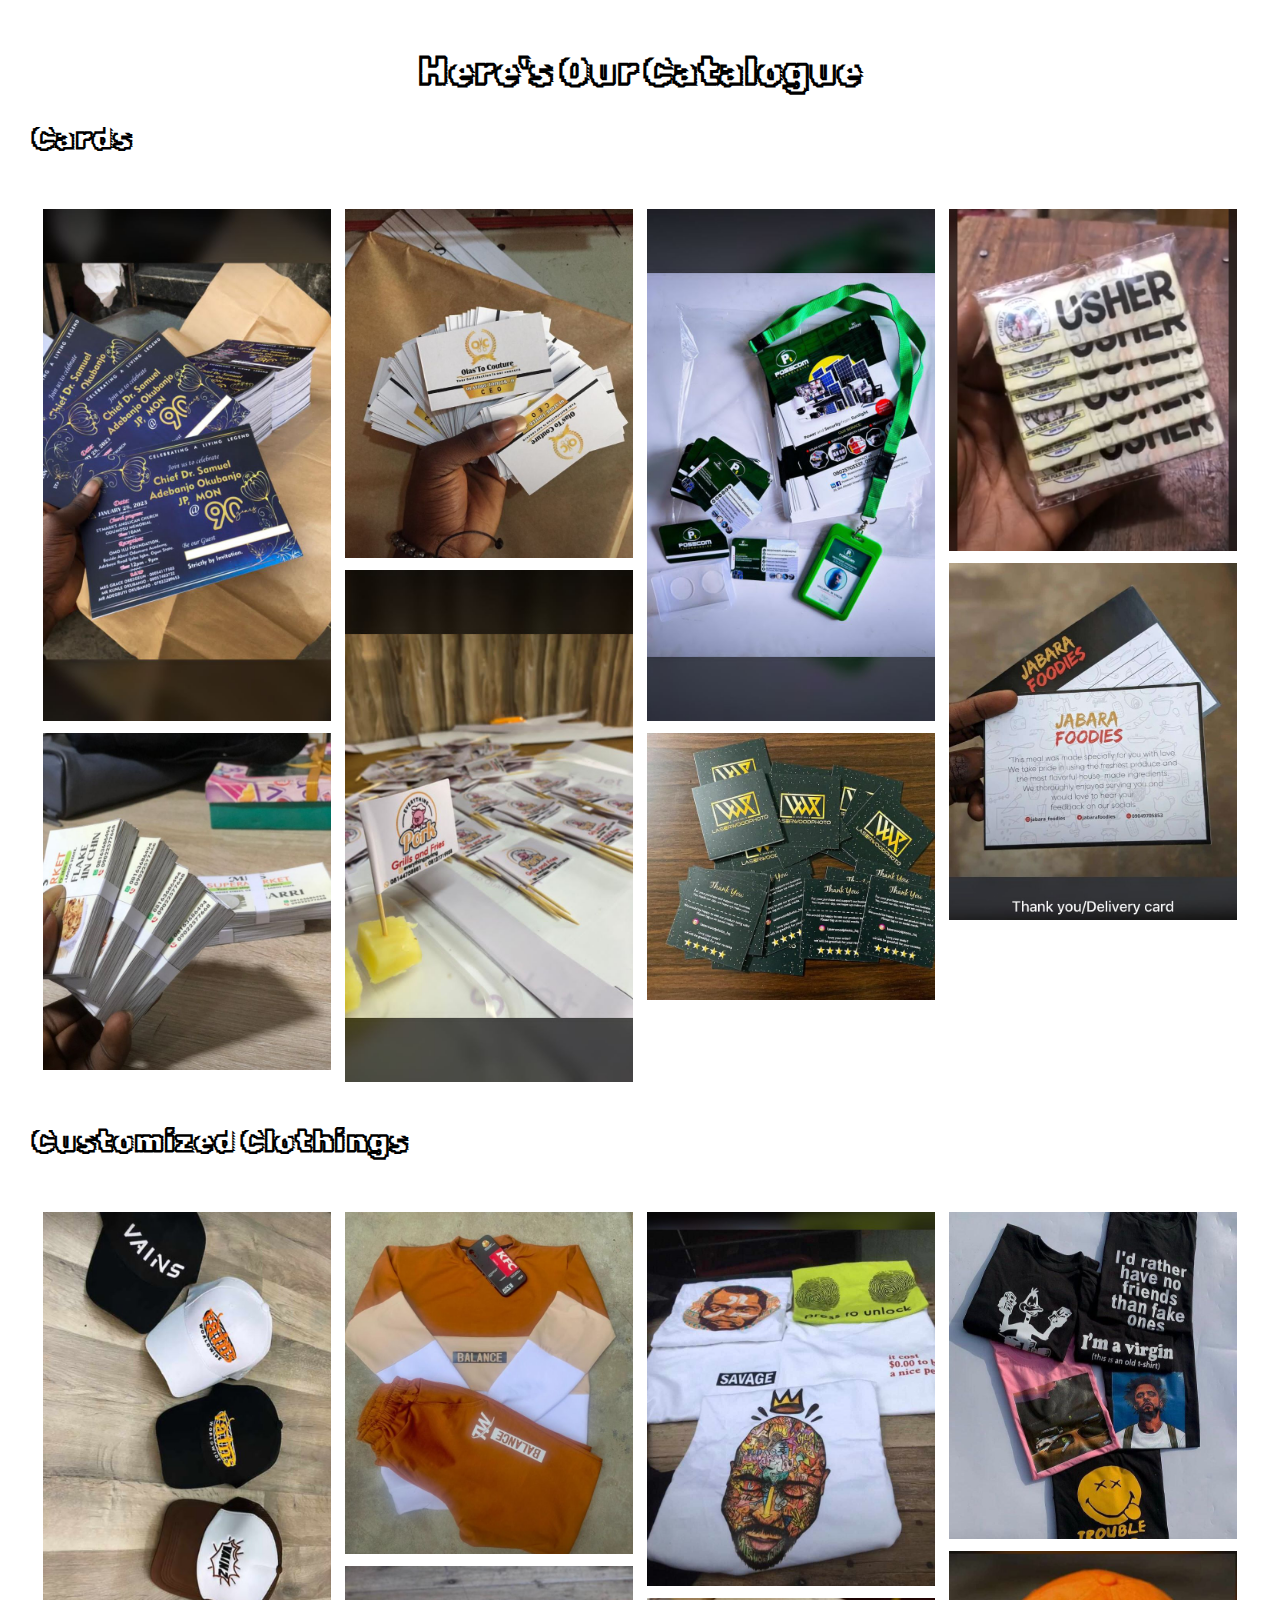
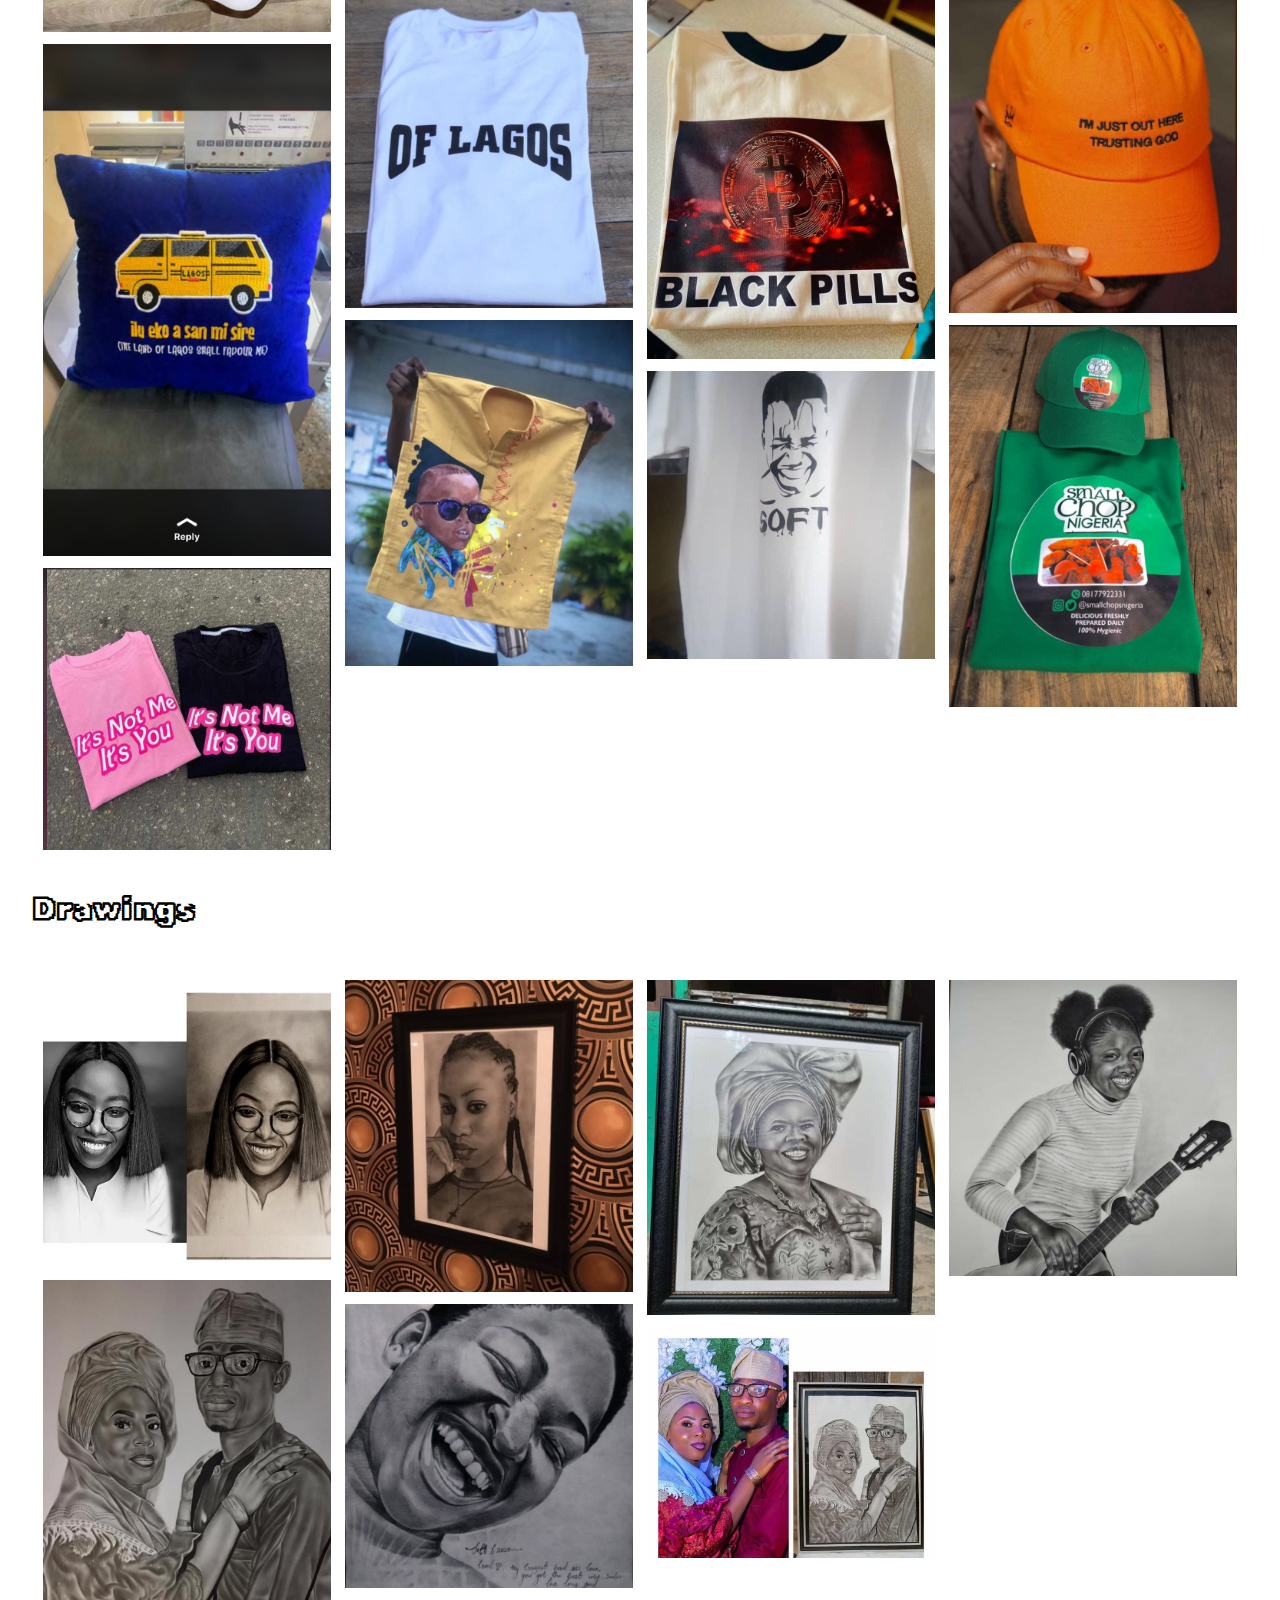
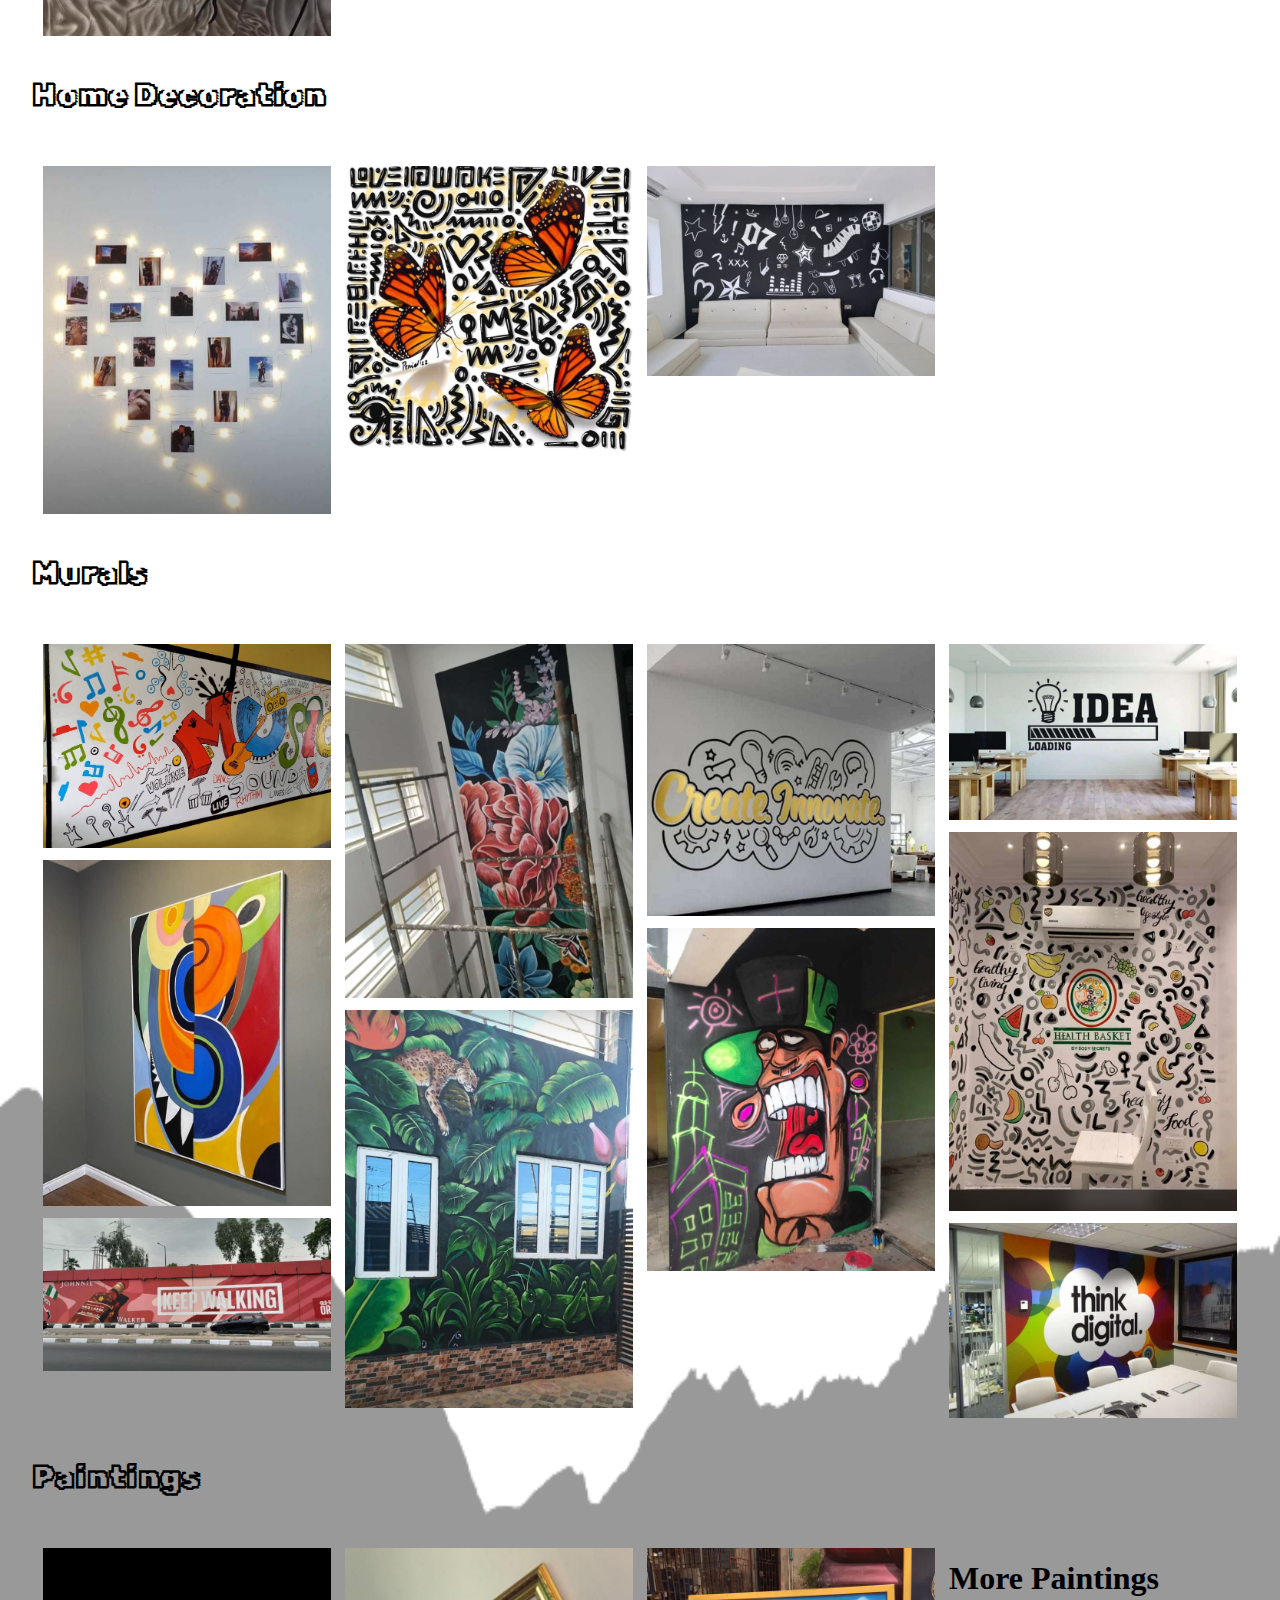
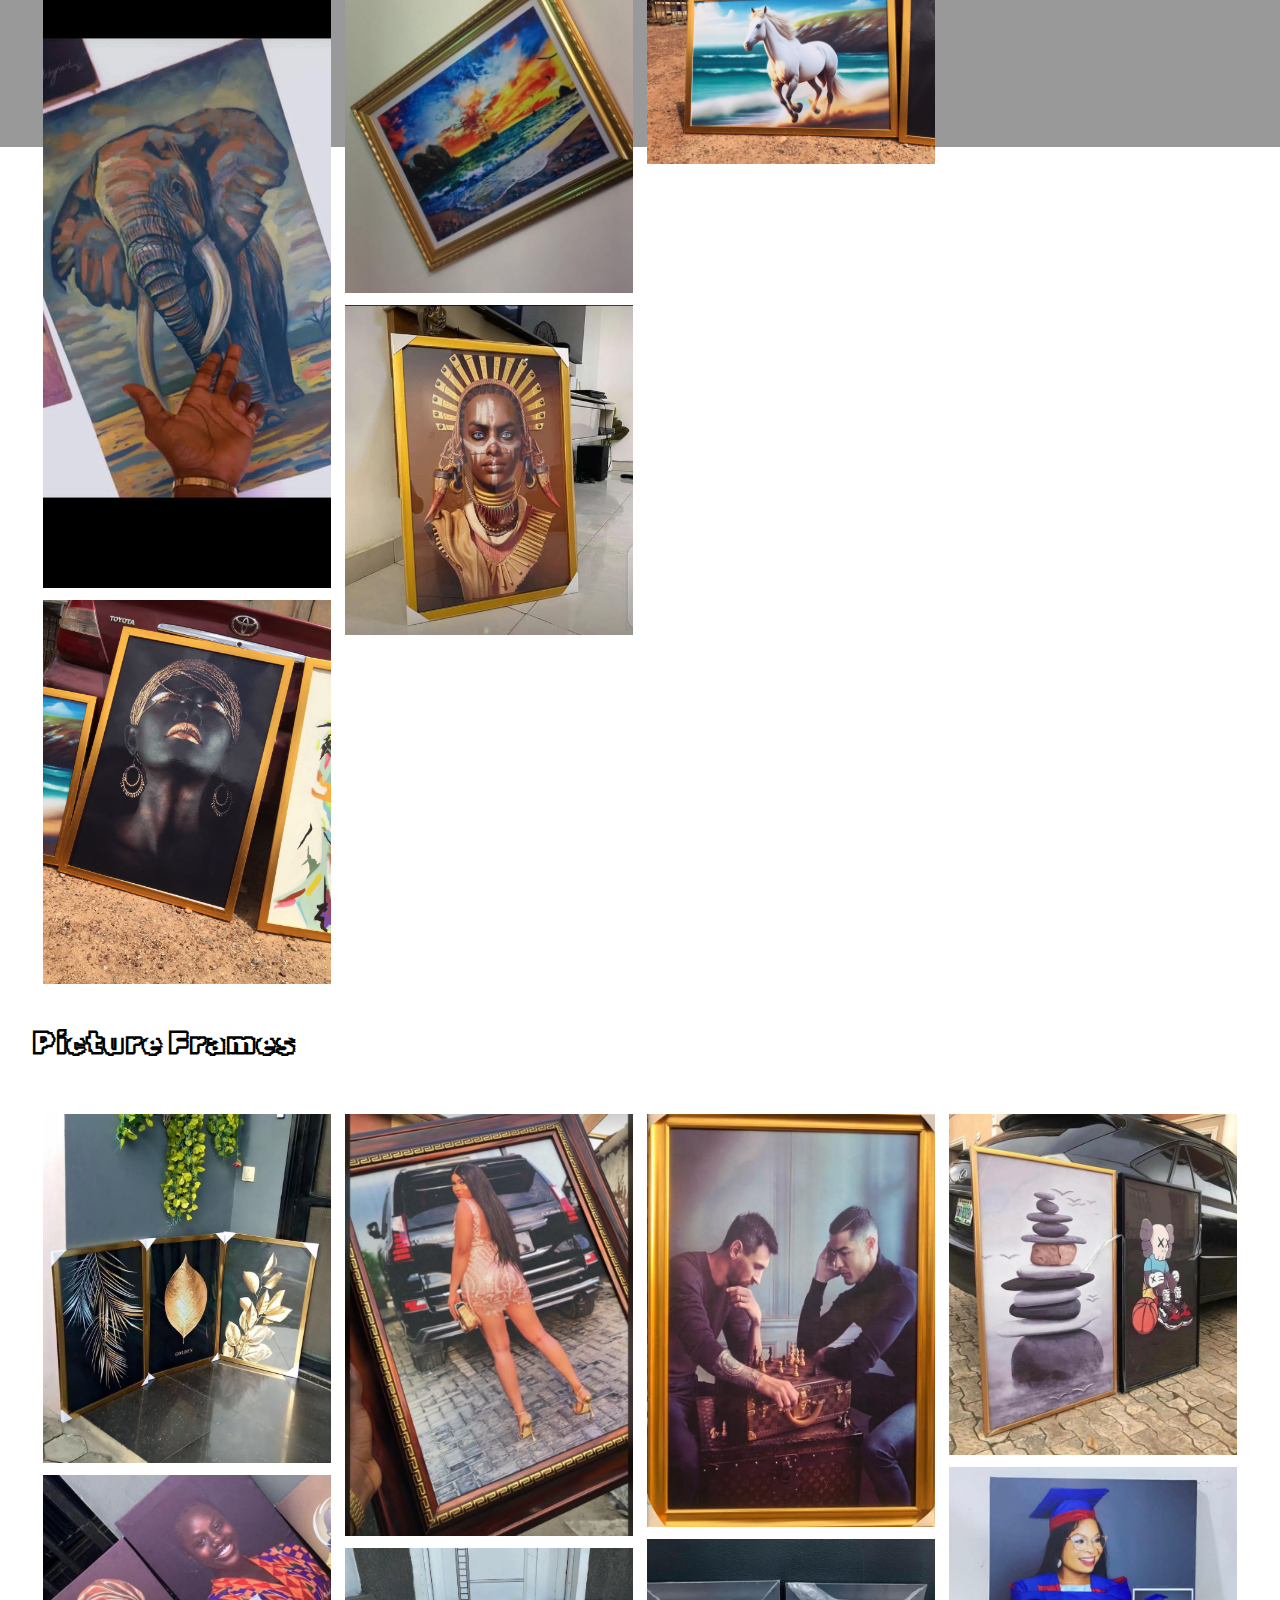
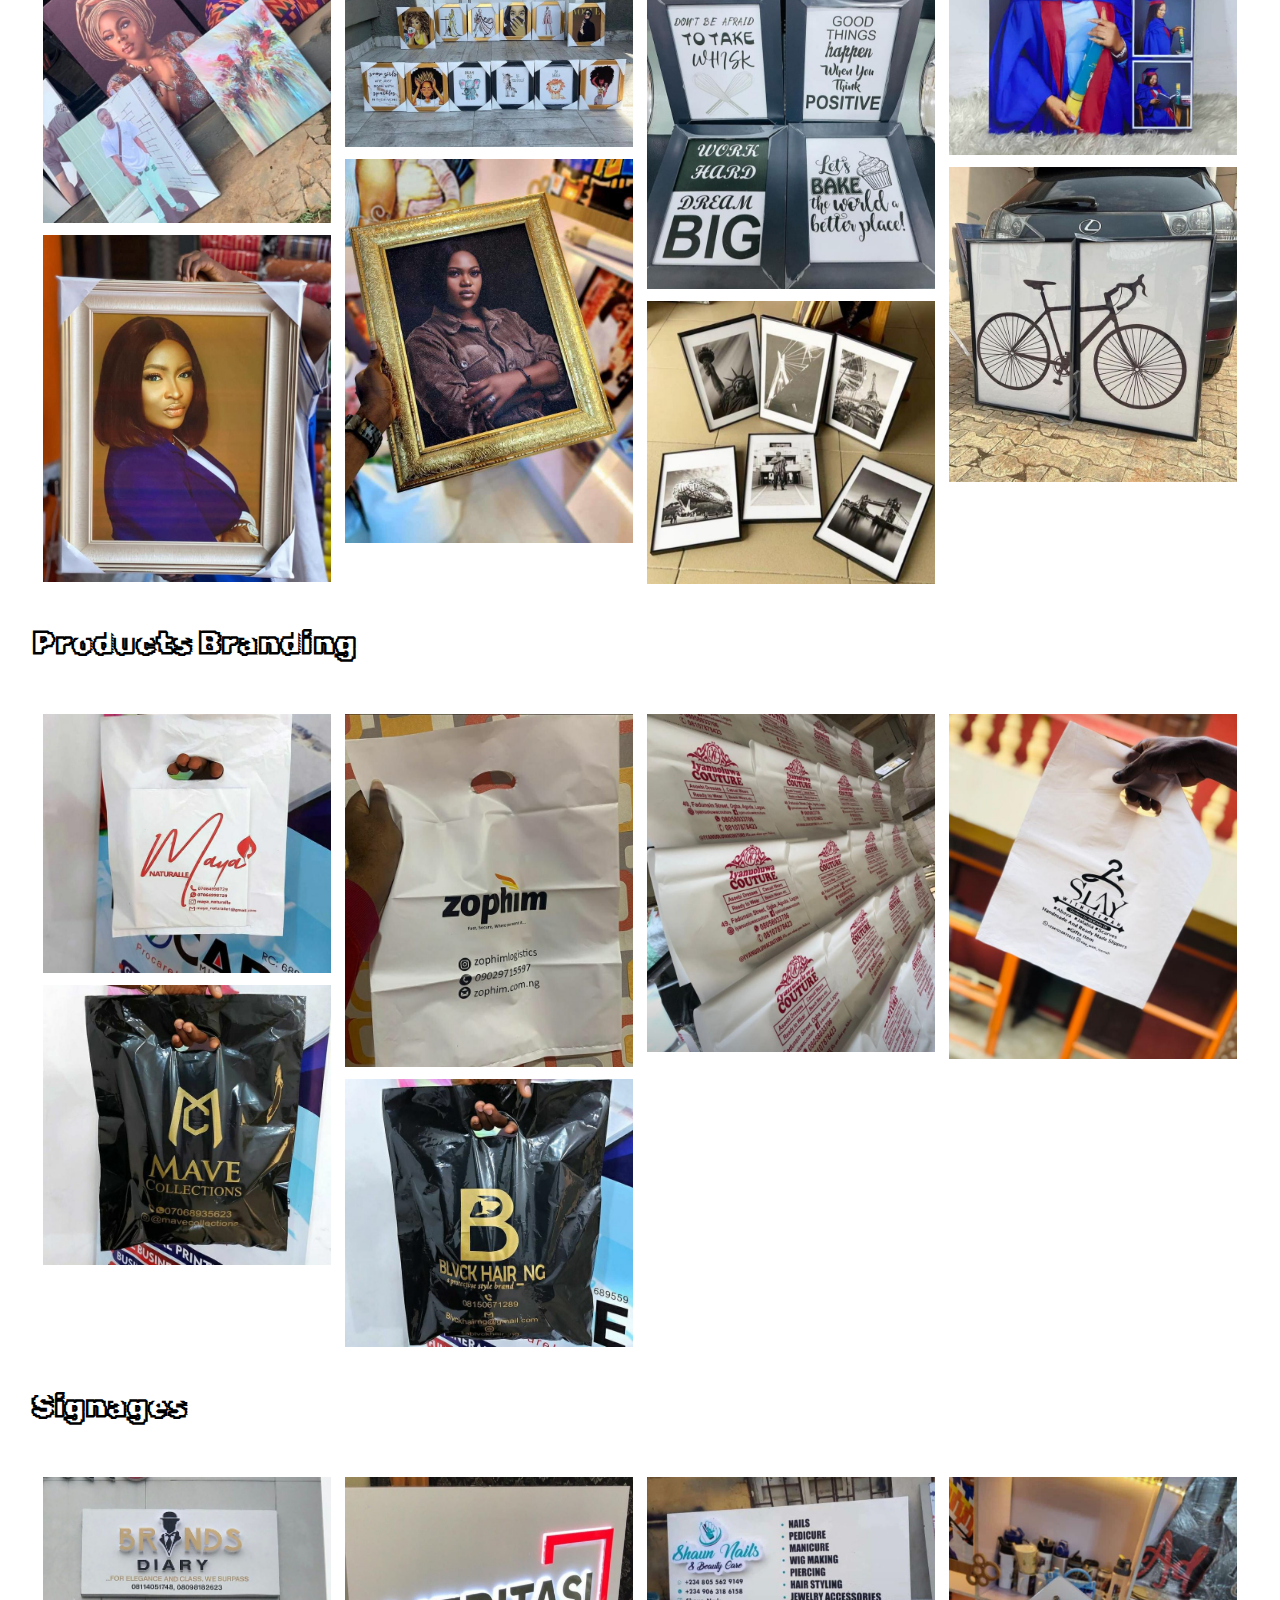
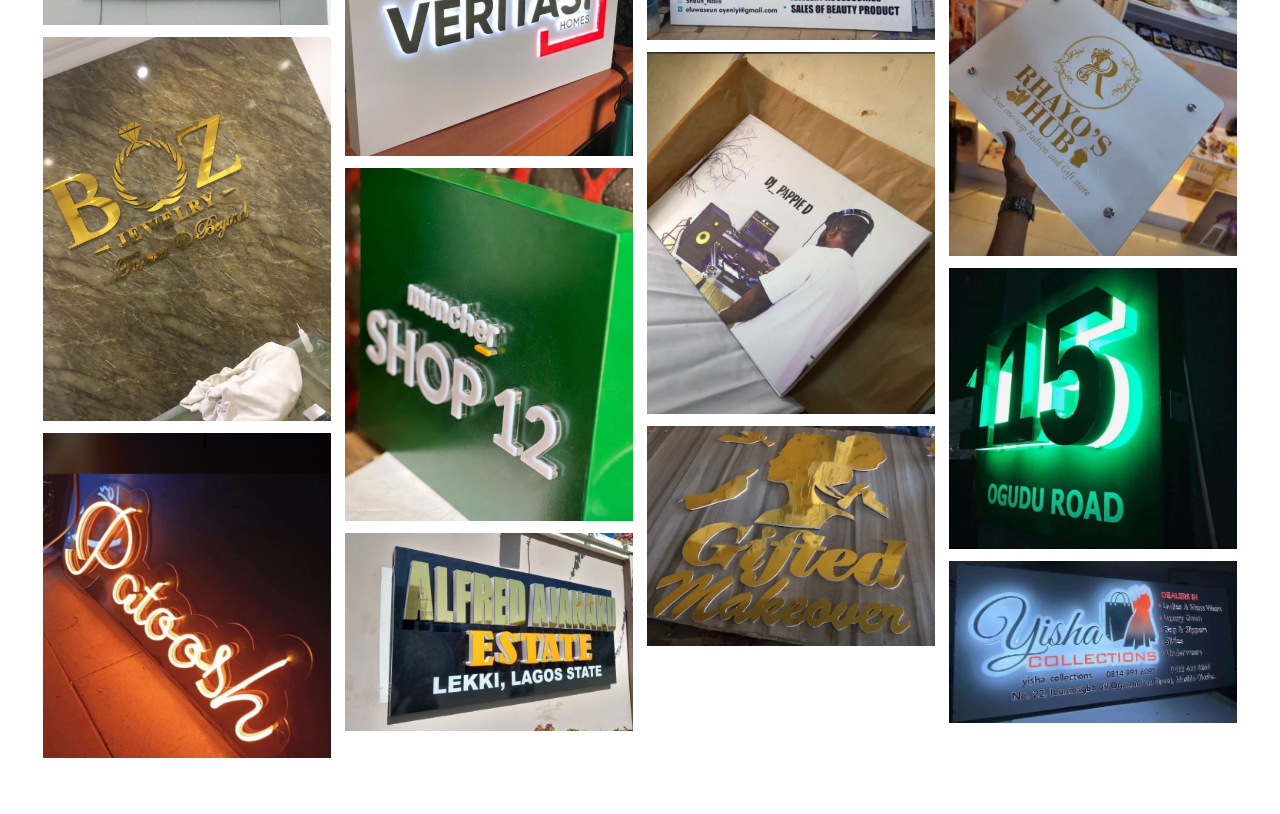
==== commit bb19b8fc: "Soft" ====
--- a/shop.html
+++ b/shop.html
@@ -140,13 +140,14 @@
             <div class="gallery">
                 <div class="column">
                     <img class="demo cursor" src="/Images/p1.jpg" width="100%" onclick="currentSlide(6)" alt="Painting">
+                    <img src="/IMG-20230621-WA0057.jpg" alt="">
                 </div>
                 <div class="column">
                     <img class="demo cursor" src="/Images/p2.jpg" width="100%" onclick="currentSlide(7)" alt="Painting">
                     <img class="demo cursor" src="/Images/d8.png" width="100%" onclick="currentSlide(7)" alt="Painting">
                 </div>
                 <div class="column">
-                    <h1>Stay tuned for </h1>
+                    <img src="/IMG-20230621-WA0056.jpg" alt="">
                 </div>
                 <div class="column">
                     <h1>more paintings</h1>
